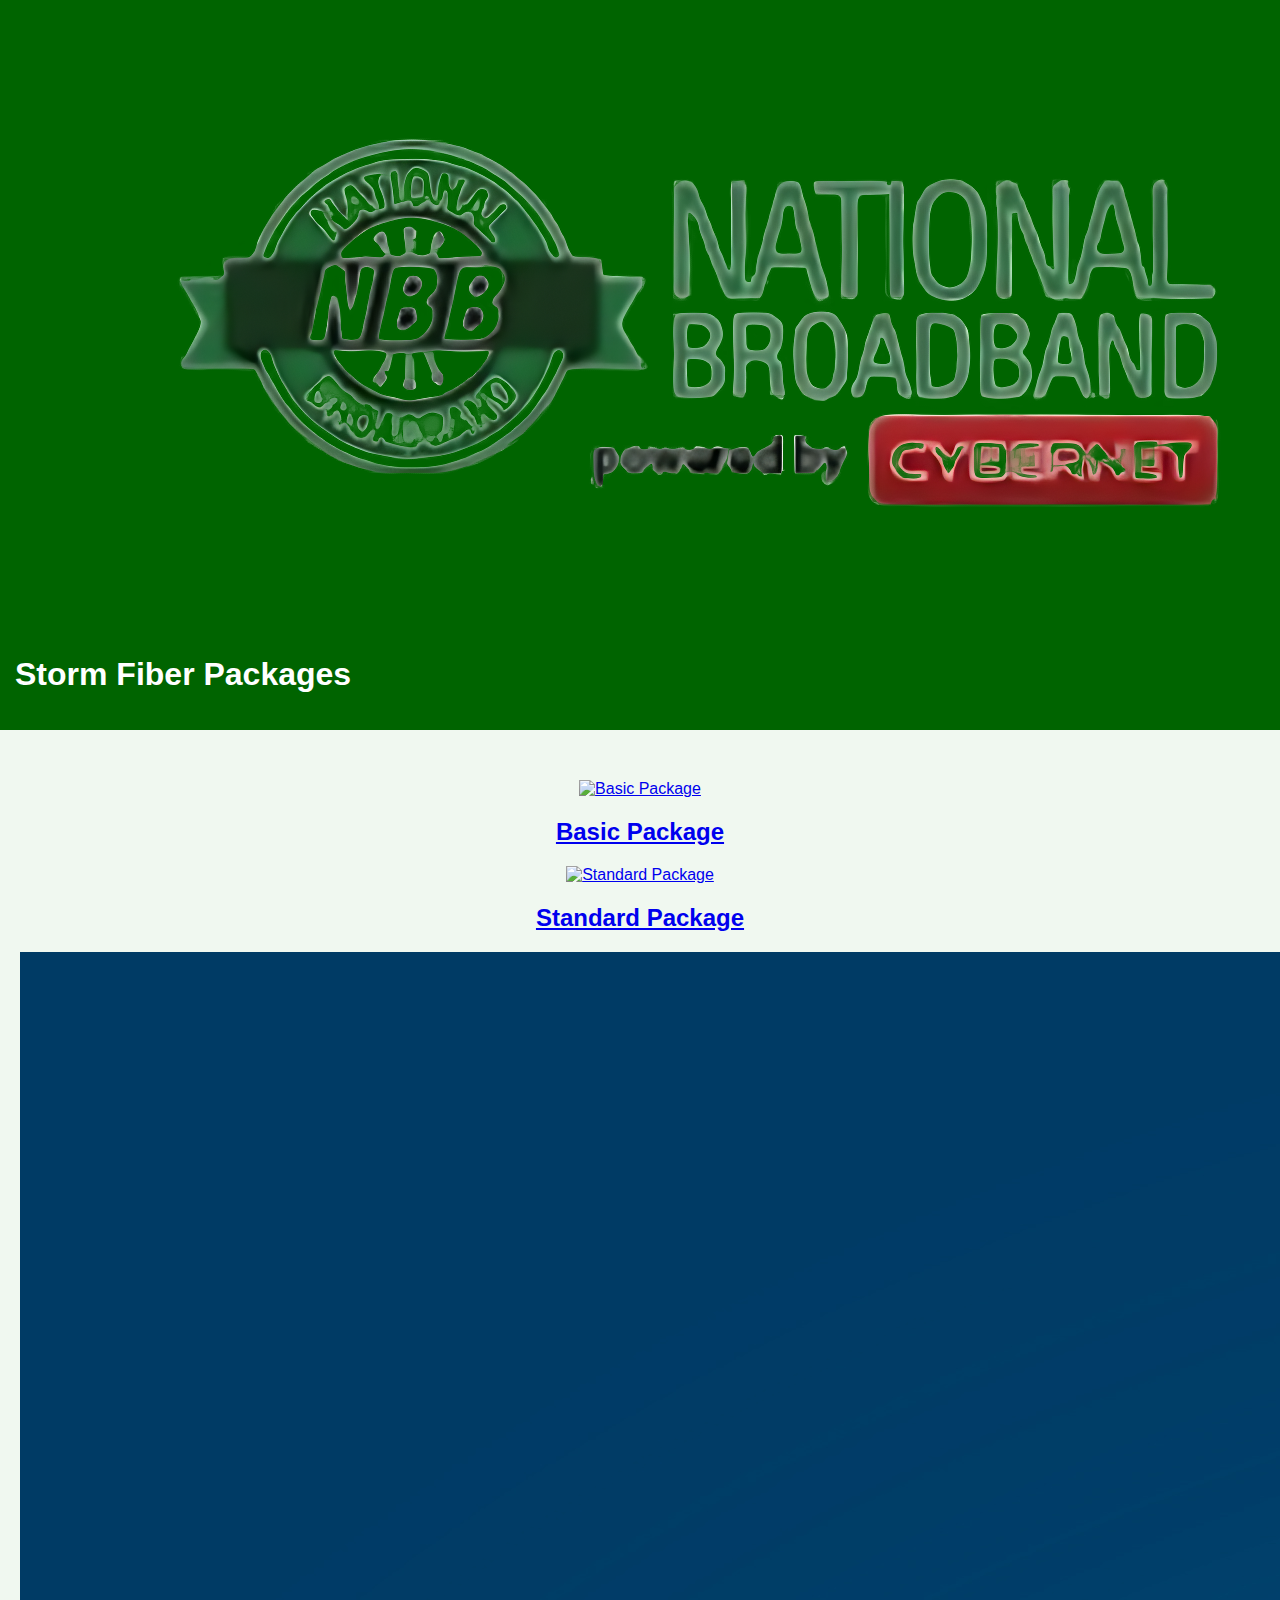
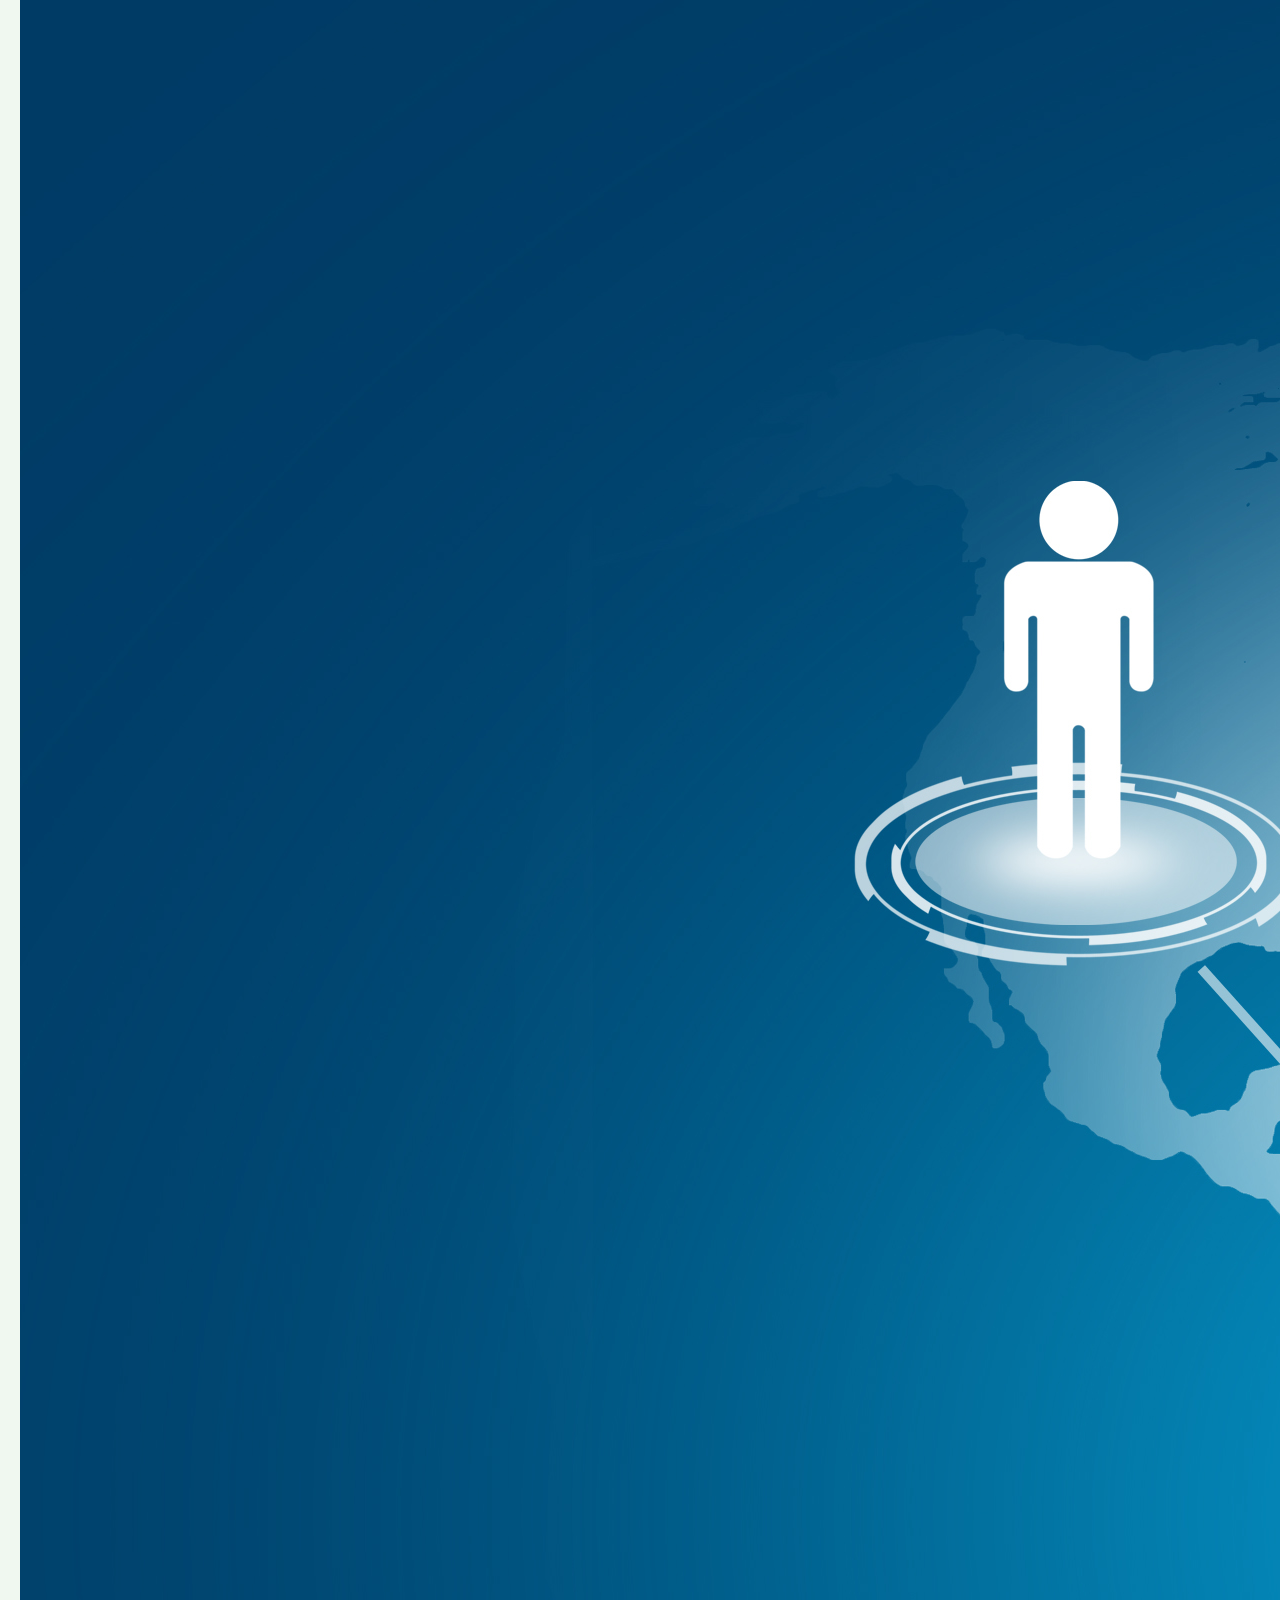
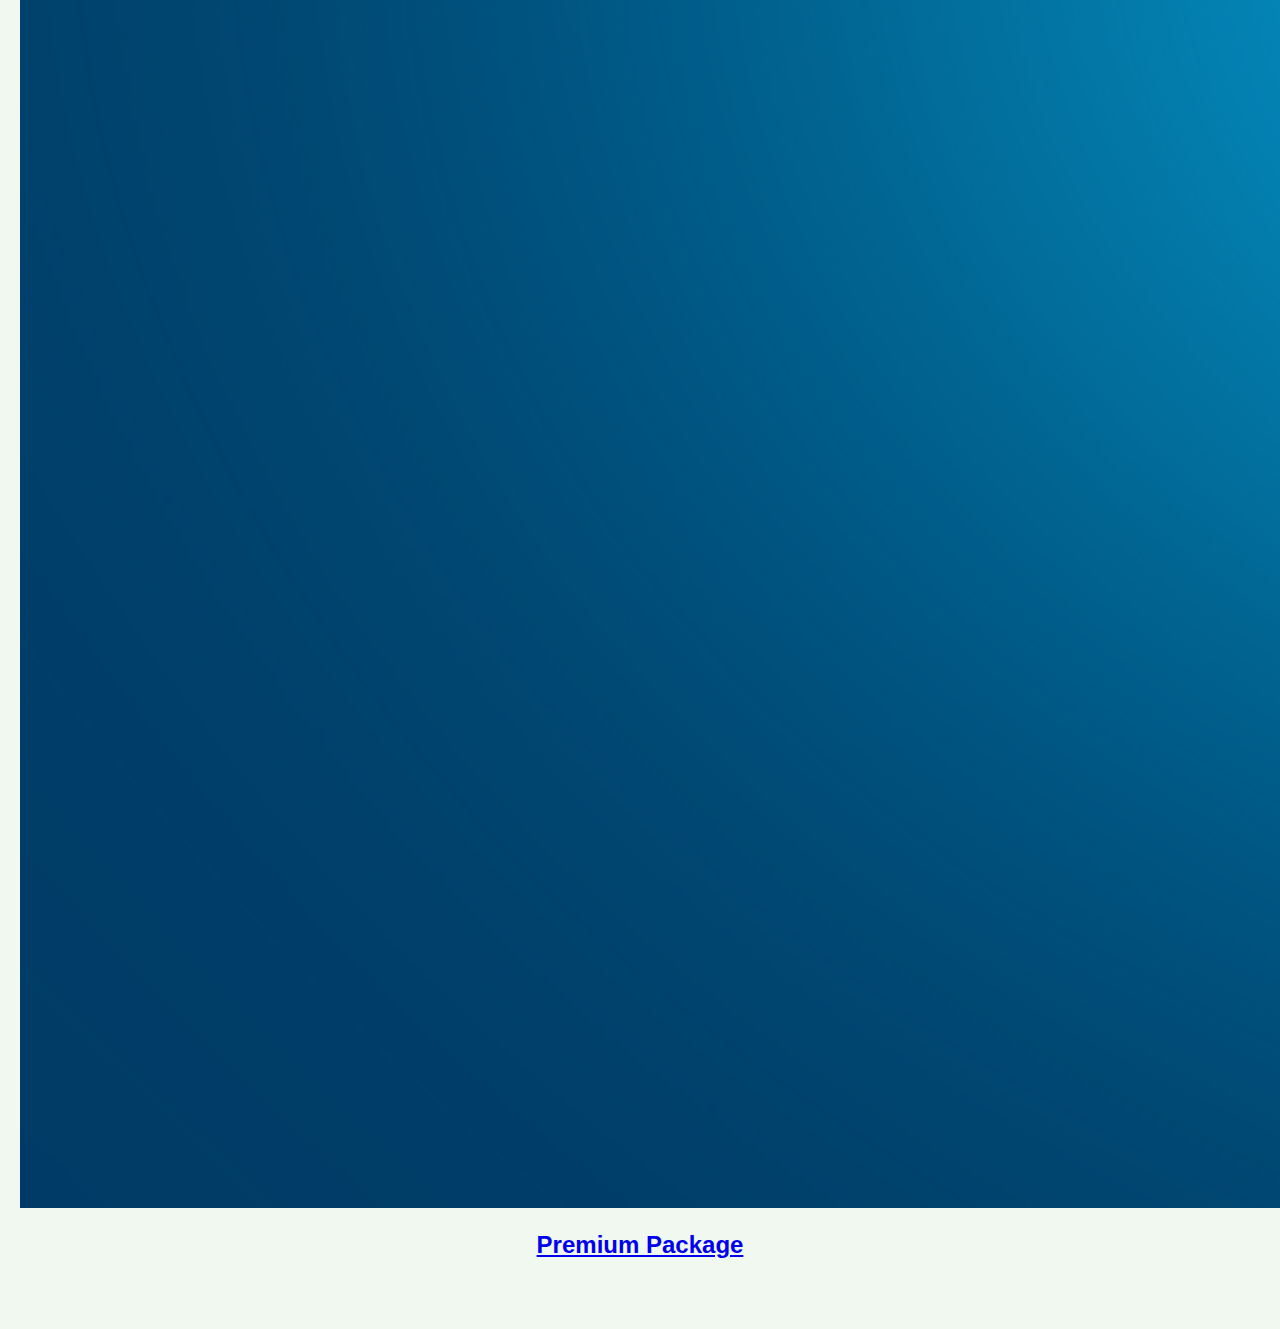
==== index.html @ 9a8aca2b "Update index.html" ====
<!DOCTYPE html>
<html lang="en">
<head>
    <meta charset="UTF-8">
    <meta name="viewport" content="width=device-width, initial-scale=1.0">
    <title>Storm Fiber Packages</title>
    <link rel="stylesheet" href="style.css">
</head>
<body>
    <header>
        <img src="nbb.png" alt="NBB Logo" class="logo">
        <h1>Storm Fiber Packages</h1>
    </header>

    <main>
        <section class="packages">
            <div class="package">
                <a href="basic.html">
                    <img src="basic-plan.jpg" alt="Basic Package">
                    <h2>Basic Package</h2>
                </a>
            </div>

            <div class="package">
                <a href="standard.html">
                    <img src="standard-plan.jpg" alt="Standard Package">
                    <h2>Standard Package</h2>
                </a>
            </div>

            <div class="package">
                <a href="premium.html">
                    <img src="premium-plan.jpg" alt="Premium Package">
                    <h2>Premium Package</h2>
                </a>
            </div>
        </section>
    </main>
</body>
</html>
---- style.css ----
body {
    font-family: Arial, sans-serif;
    margin: 0;
    padding: 0;
    background-color: #f0f8f0; /* Light greenish background */
    color: #000;
}

header {
    background-color: #006400; /* Dark green */
    color: white;
    padding: 15px;
    display: flex;
    justify-content: space-between;
    align-items: center;
    flex-wrap: wrap;
}

.logo {
    font-size: 24px;
    font-weight: bold;
}

nav ul {
    list-style: none;
    padding: 0;
    margin: 0;
    display: flex;
}

nav ul li {
    margin: 0 15px;
}

nav ul li a {
    color: white;
    text-decoration: none;
    font-size: 18px;
}

/* Responsive Navigation */
@media (max-width: 768px) {
    header {
        flex-direction: column;
        text-align: center;
    }

    nav ul {
        flex-direction: column;
        padding-top: 10px;
    }

    nav ul li {
        margin: 5px 0;
    }
}

.hero {
    text-align: center;
    padding: 80px 20px;
    background-color: #d4f7d4; /* Light green for better visibility */
}

.hero h1 {
    font-size: 36px;
    font-weight: bold;
    color: #004d00; /* Dark green for contrast */
}

.hero p {
    font-size: 18px;
    color: #006400; /* Slightly darker green */
}

.cta-button {
    display: inline-block;
    padding: 10px 20px;
    background-color: #00c853; /* Bright green */
    color: white;
    text-decoration: none;
    font-size: 18px;
    border-radius: 5px;
    margin-top: 20px;
}

.cta-button:hover {
    background-color: #009624;
}

/* Packages Section */
.packages {
    text-align: center;
    padding: 50px 20px;
}

.package-box {
    display: inline-block;
    width: 30%;
    padding: 20px;
    background-color: white;
    border-radius: 10px;
    box-shadow: 0 4px 8px rgba(0, 0, 0, 0.1);
    margin: 10px;
}

/* Mobile Responsive */
@media (max-width: 768px) {
    .package-box {
        width: 90%; /* Full width on smaller screens */
    }
}

/* Footer */
footer {
    background-color: #006400;
    color: white;
    text-align: center;
    padding: 15px;
    margin-top: 20px;
}
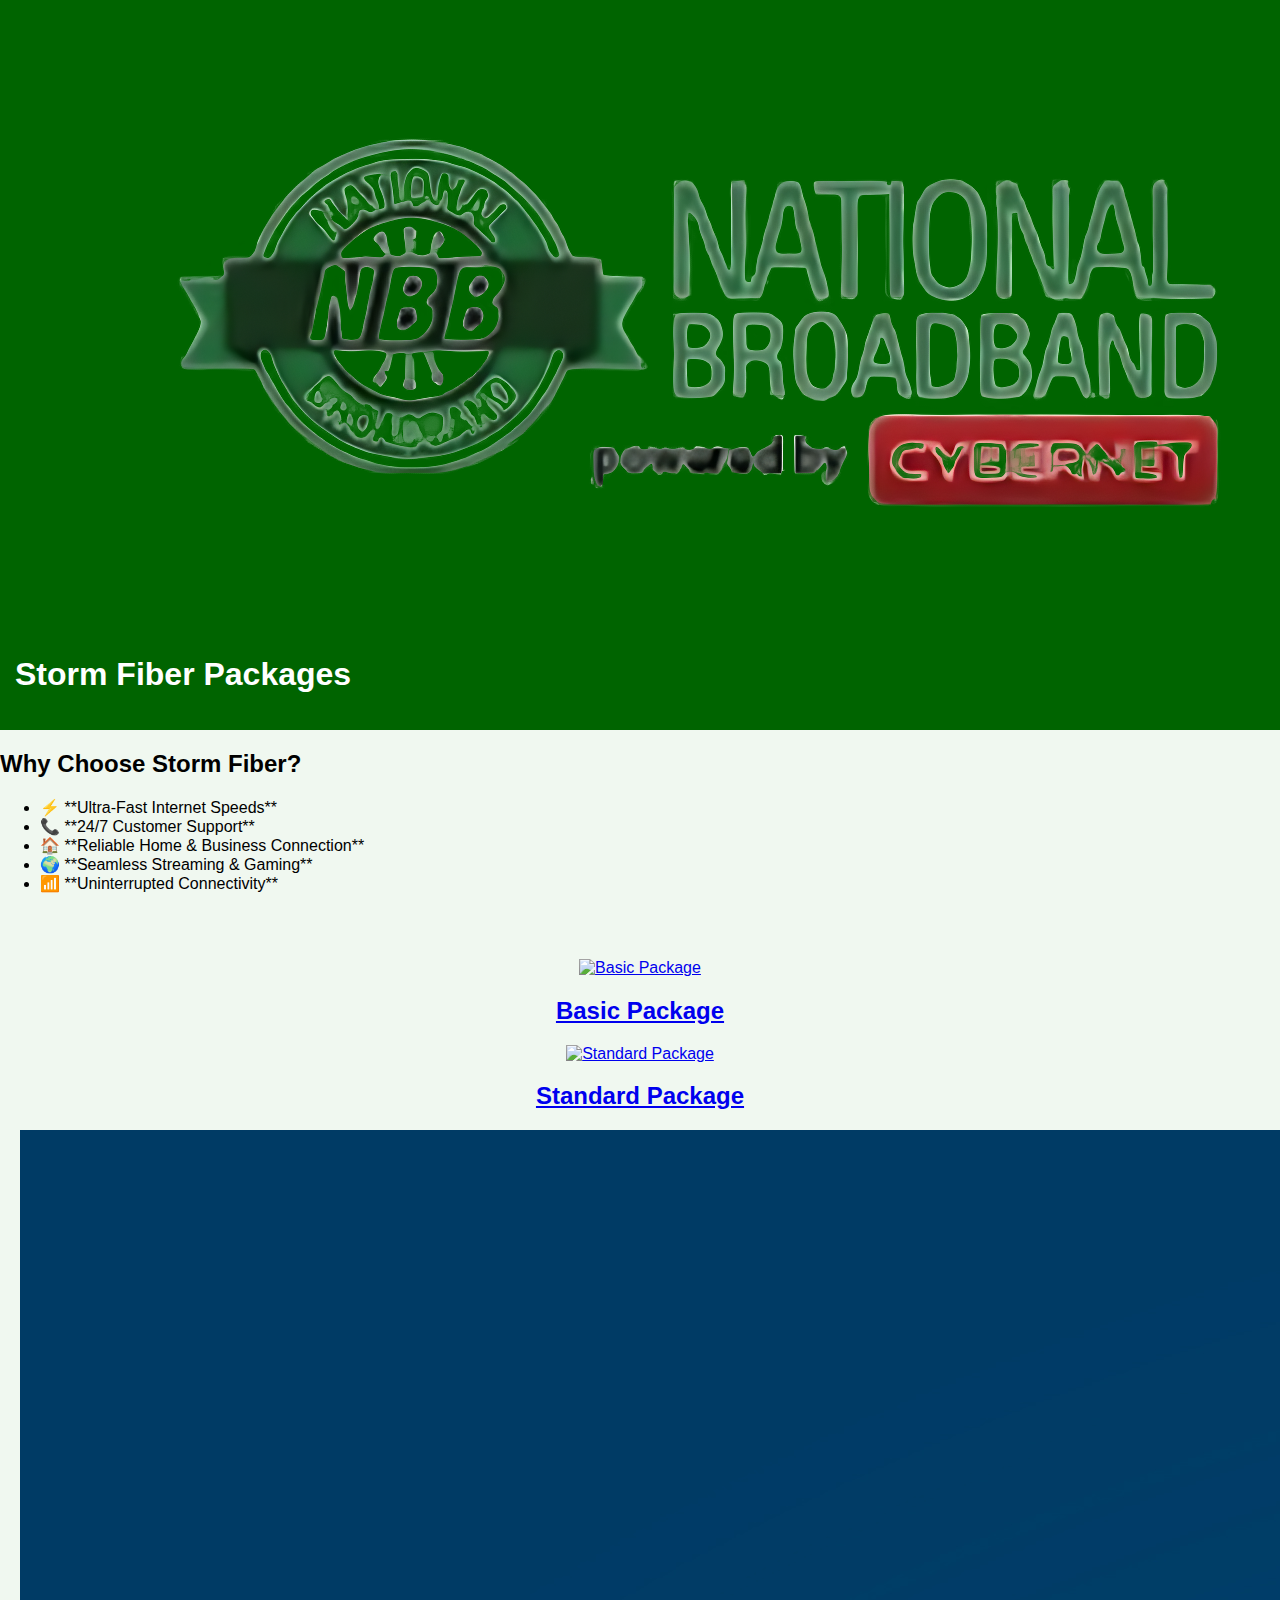
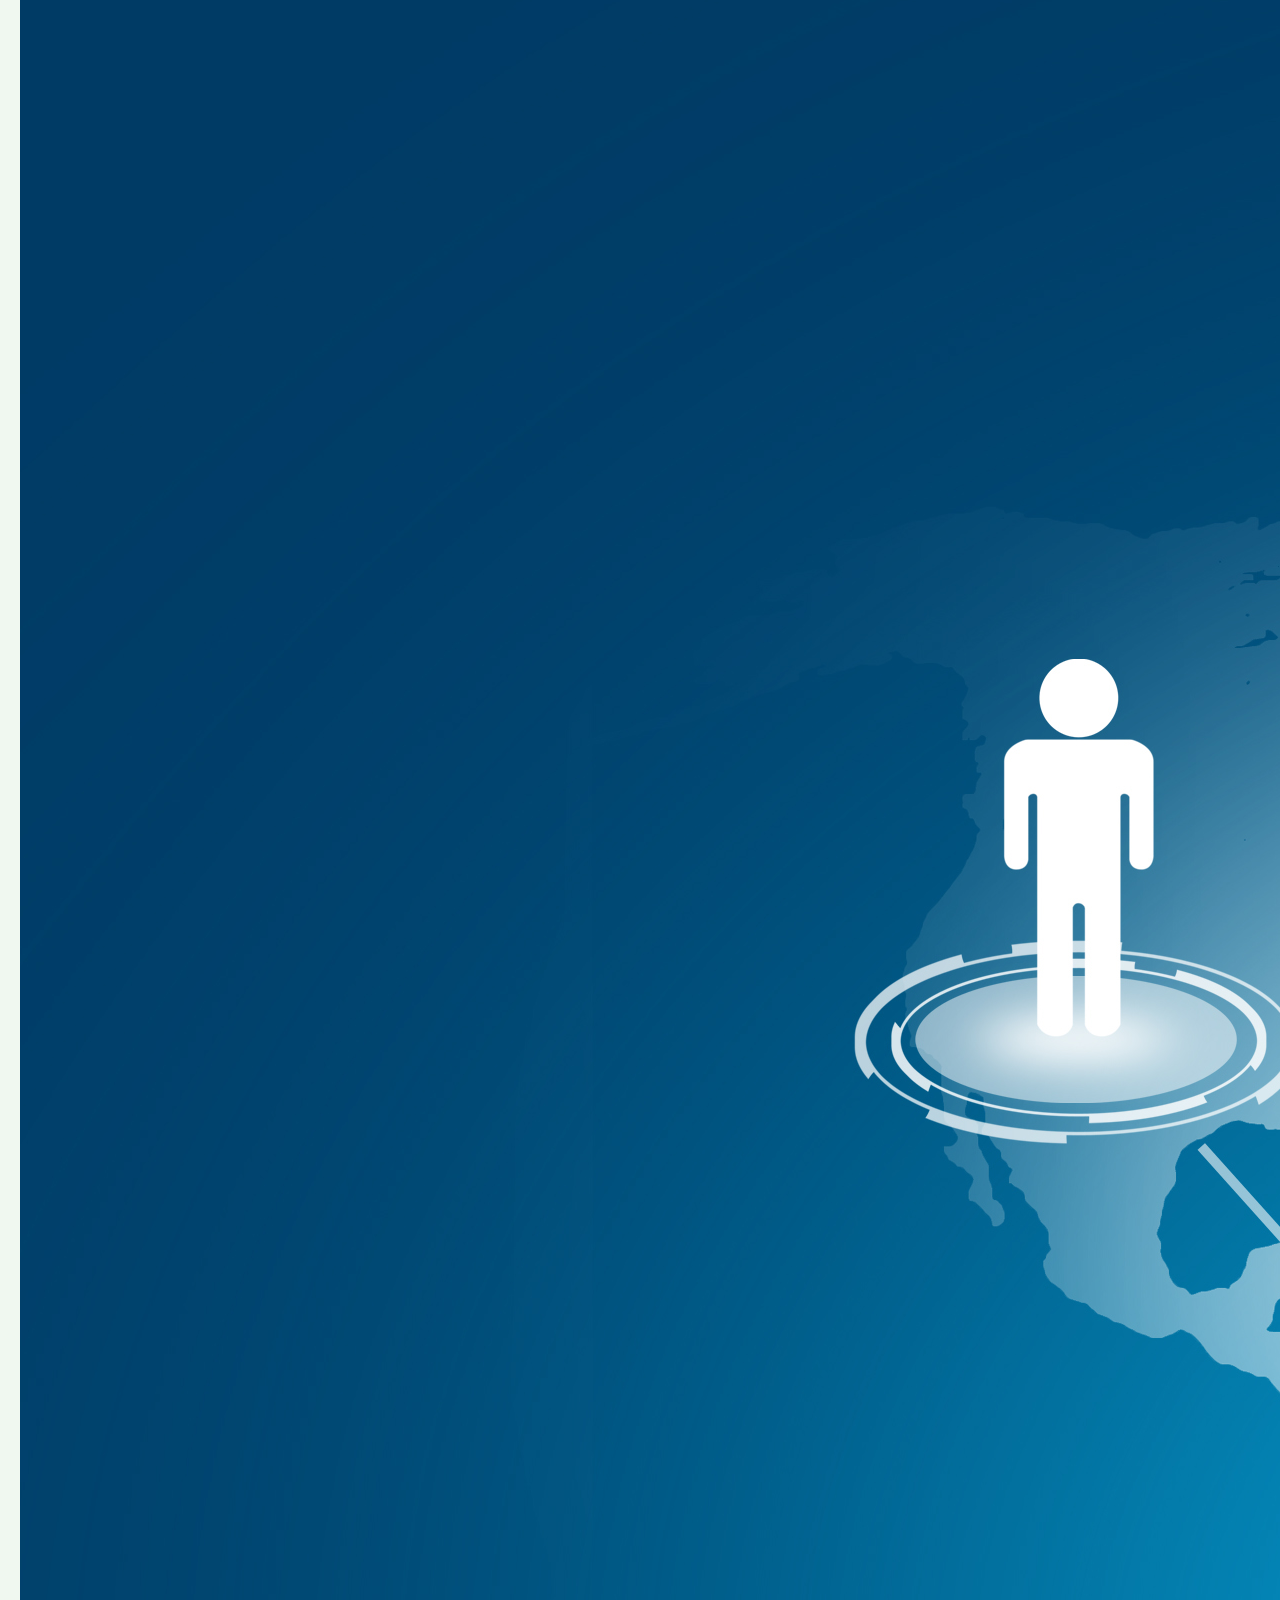
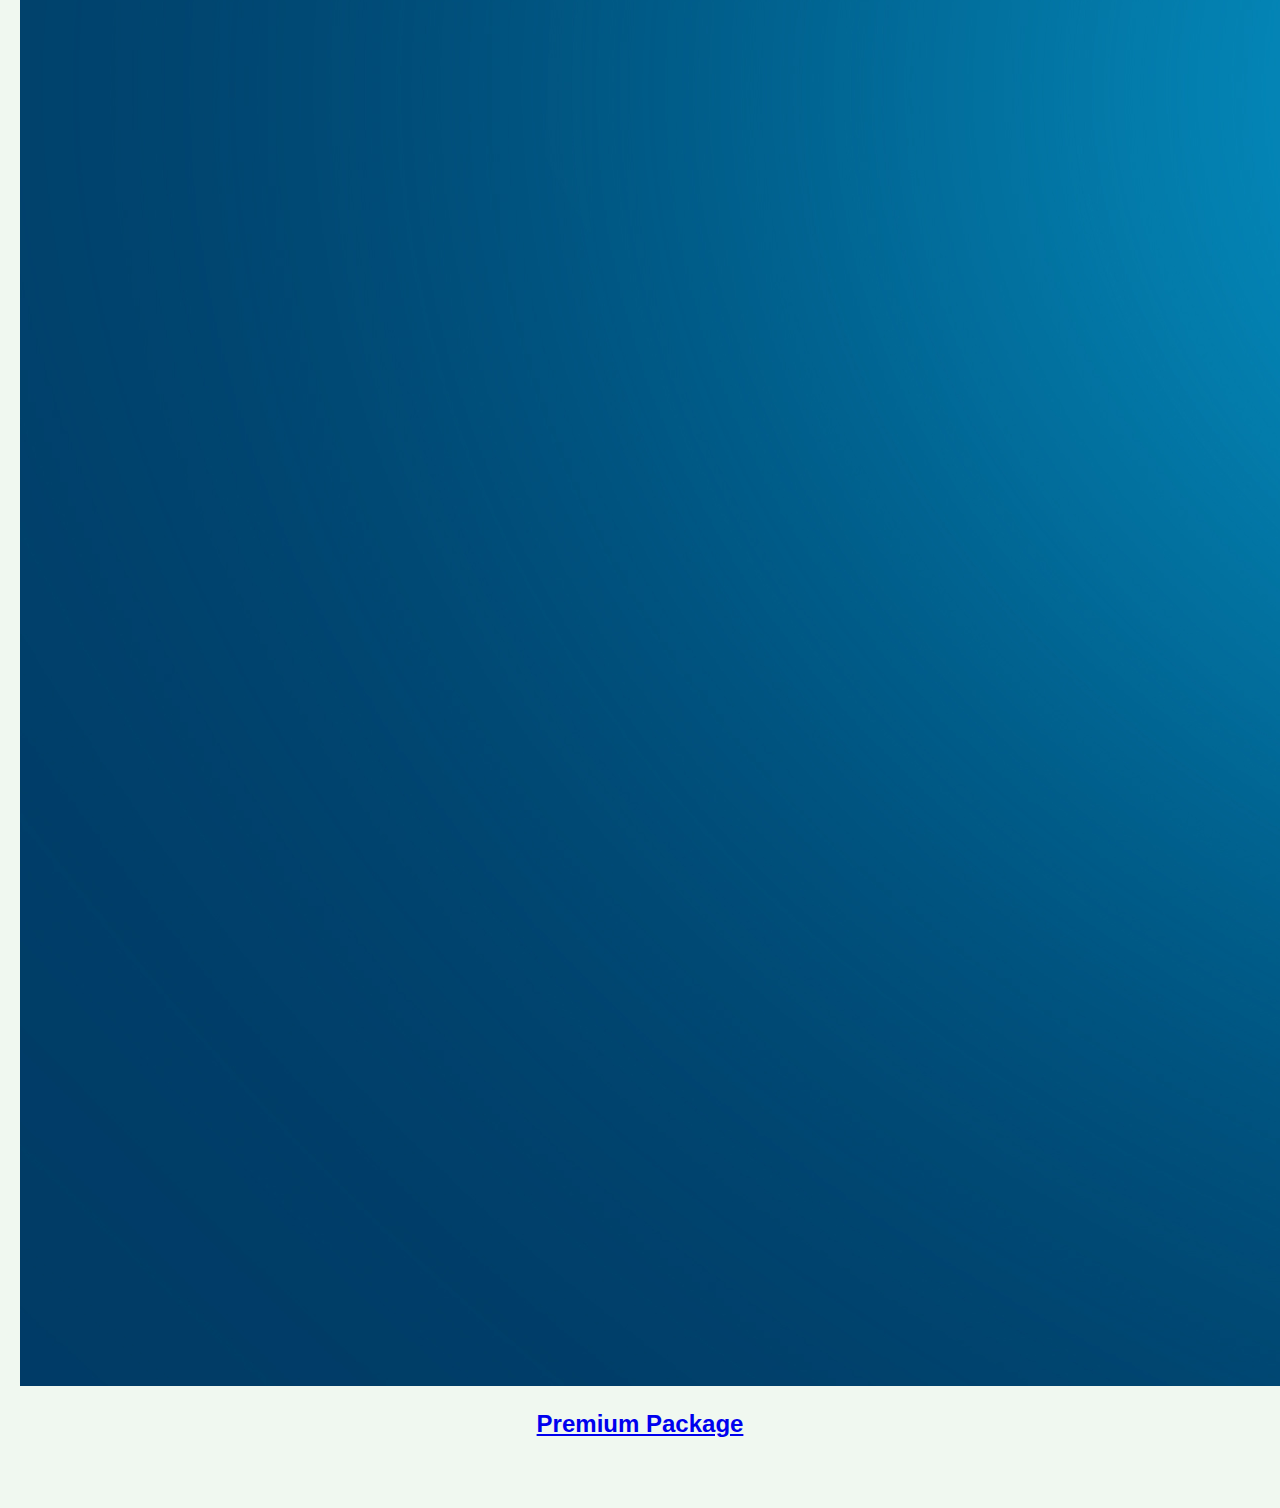
==== commit f7aca539: "Update index.html" ====
--- a/index.html
+++ b/index.html
@@ -11,6 +11,17 @@
         <img src="nbb.png" alt="NBB Logo" class="logo">
         <h1>Storm Fiber Packages</h1>
     </header>
+
+    <section class="selling-points">
+        <h2>Why Choose Storm Fiber?</h2>
+        <ul>
+            <li>⚡ **Ultra-Fast Internet Speeds**</li>
+            <li>📞 **24/7 Customer Support**</li>
+            <li>🏠 **Reliable Home & Business Connection**</li>
+            <li>🌍 **Seamless Streaming & Gaming**</li>
+            <li>📶 **Uninterrupted Connectivity**</li>
+        </ul>
+    </section>
 
     <main>
         <section class="packages">
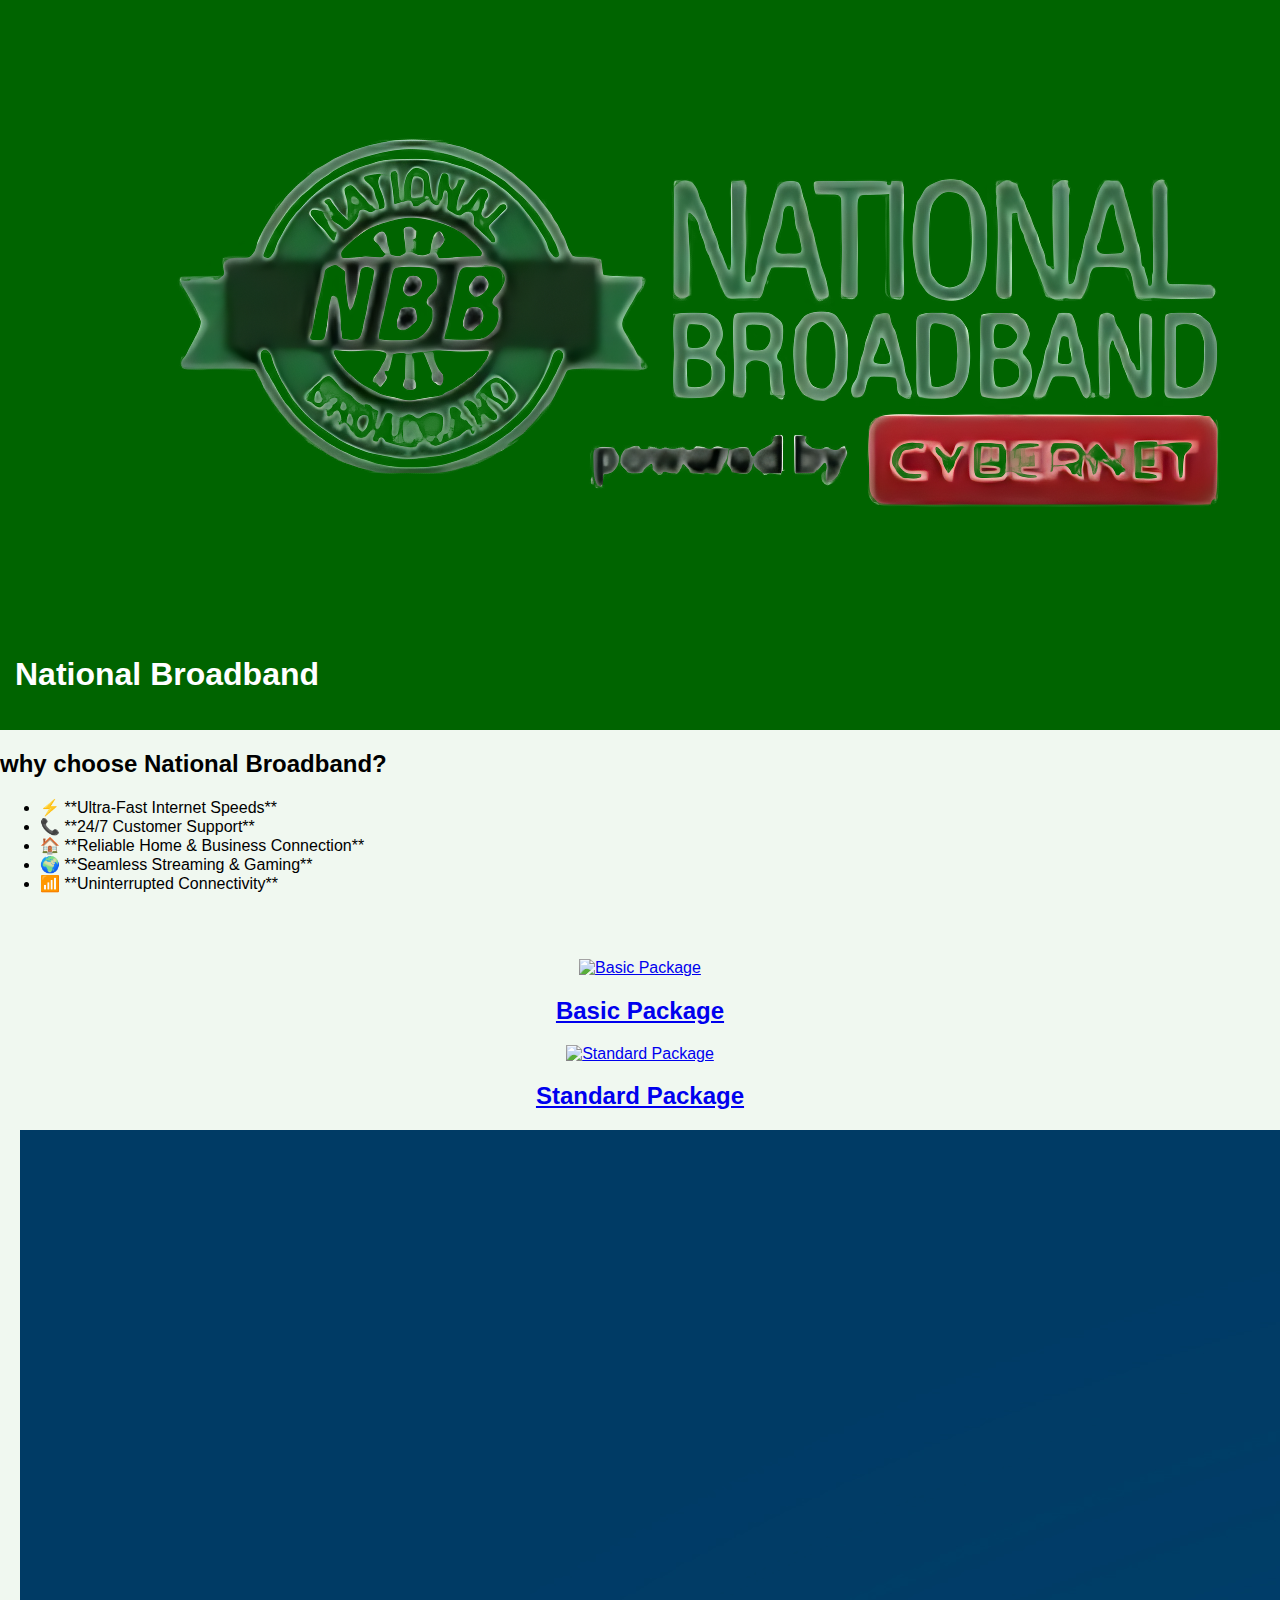
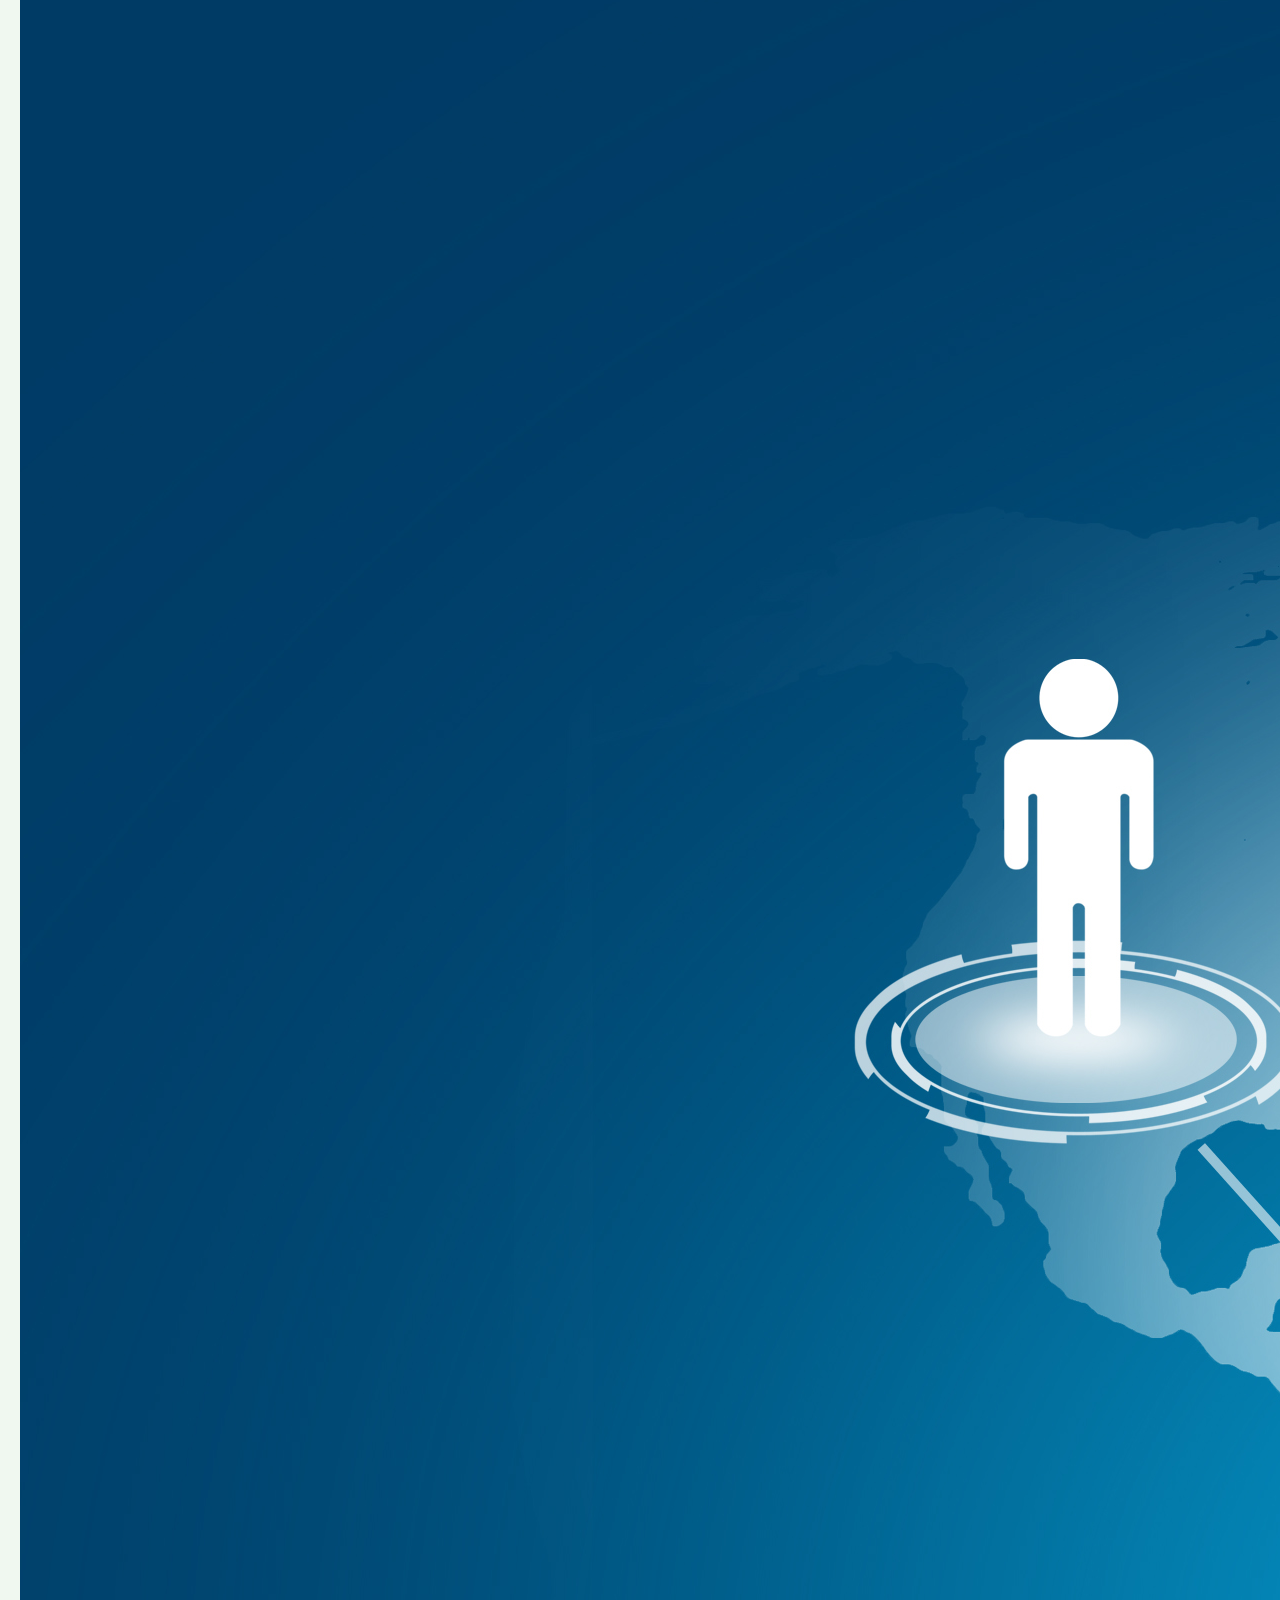
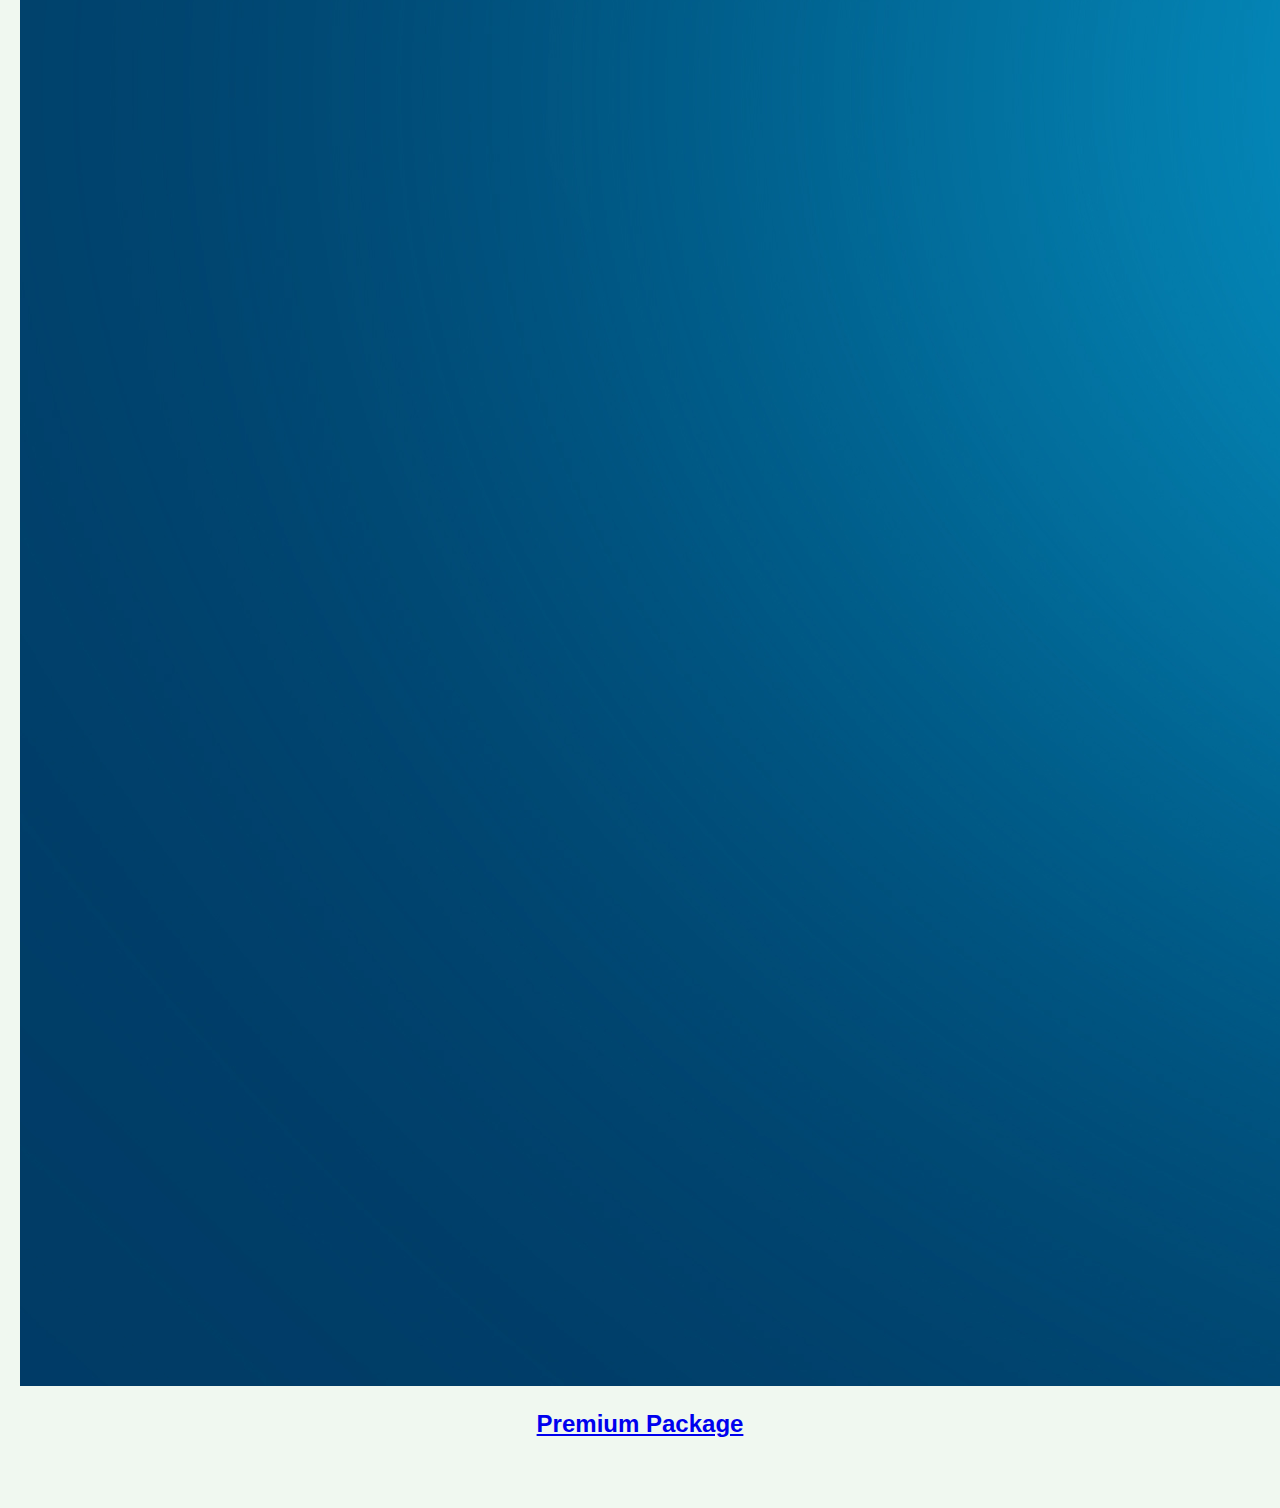
==== commit 7d9e6d2d: "Update index.html" ====
--- a/index.html
+++ b/index.html
@@ -3,17 +3,17 @@
 <head>
     <meta charset="UTF-8">
     <meta name="viewport" content="width=device-width, initial-scale=1.0">
-    <title>Storm Fiber Packages</title>
+    <title>National Broadband</title>
     <link rel="stylesheet" href="style.css">
 </head>
 <body>
     <header>
         <img src="nbb.png" alt="NBB Logo" class="logo">
-        <h1>Storm Fiber Packages</h1>
+        <h1>National Broadband</h1>
     </header>
 
     <section class="selling-points">
-        <h2>Why Choose Storm Fiber?</h2>
+        <h2>why choose National Broadband?</h2>
         <ul>
             <li>⚡ **Ultra-Fast Internet Speeds**</li>
             <li>📞 **24/7 Customer Support**</li>
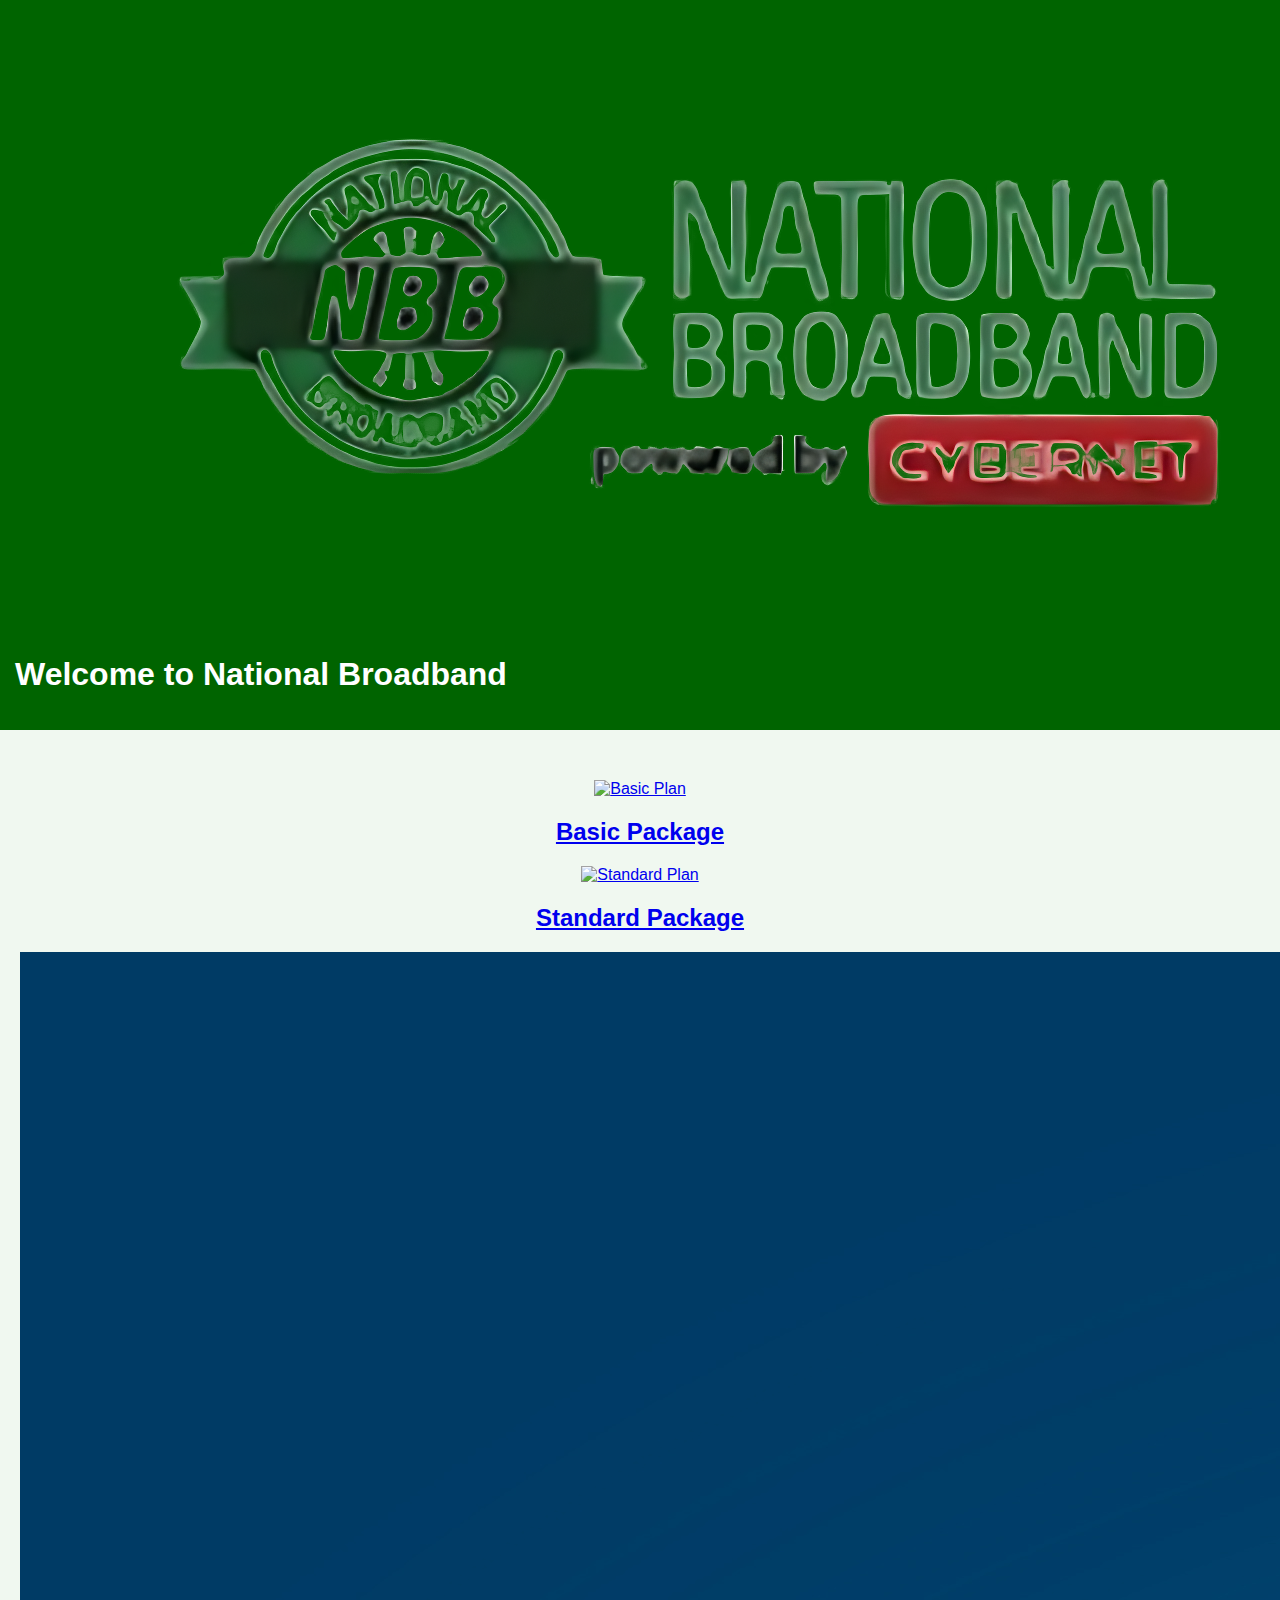
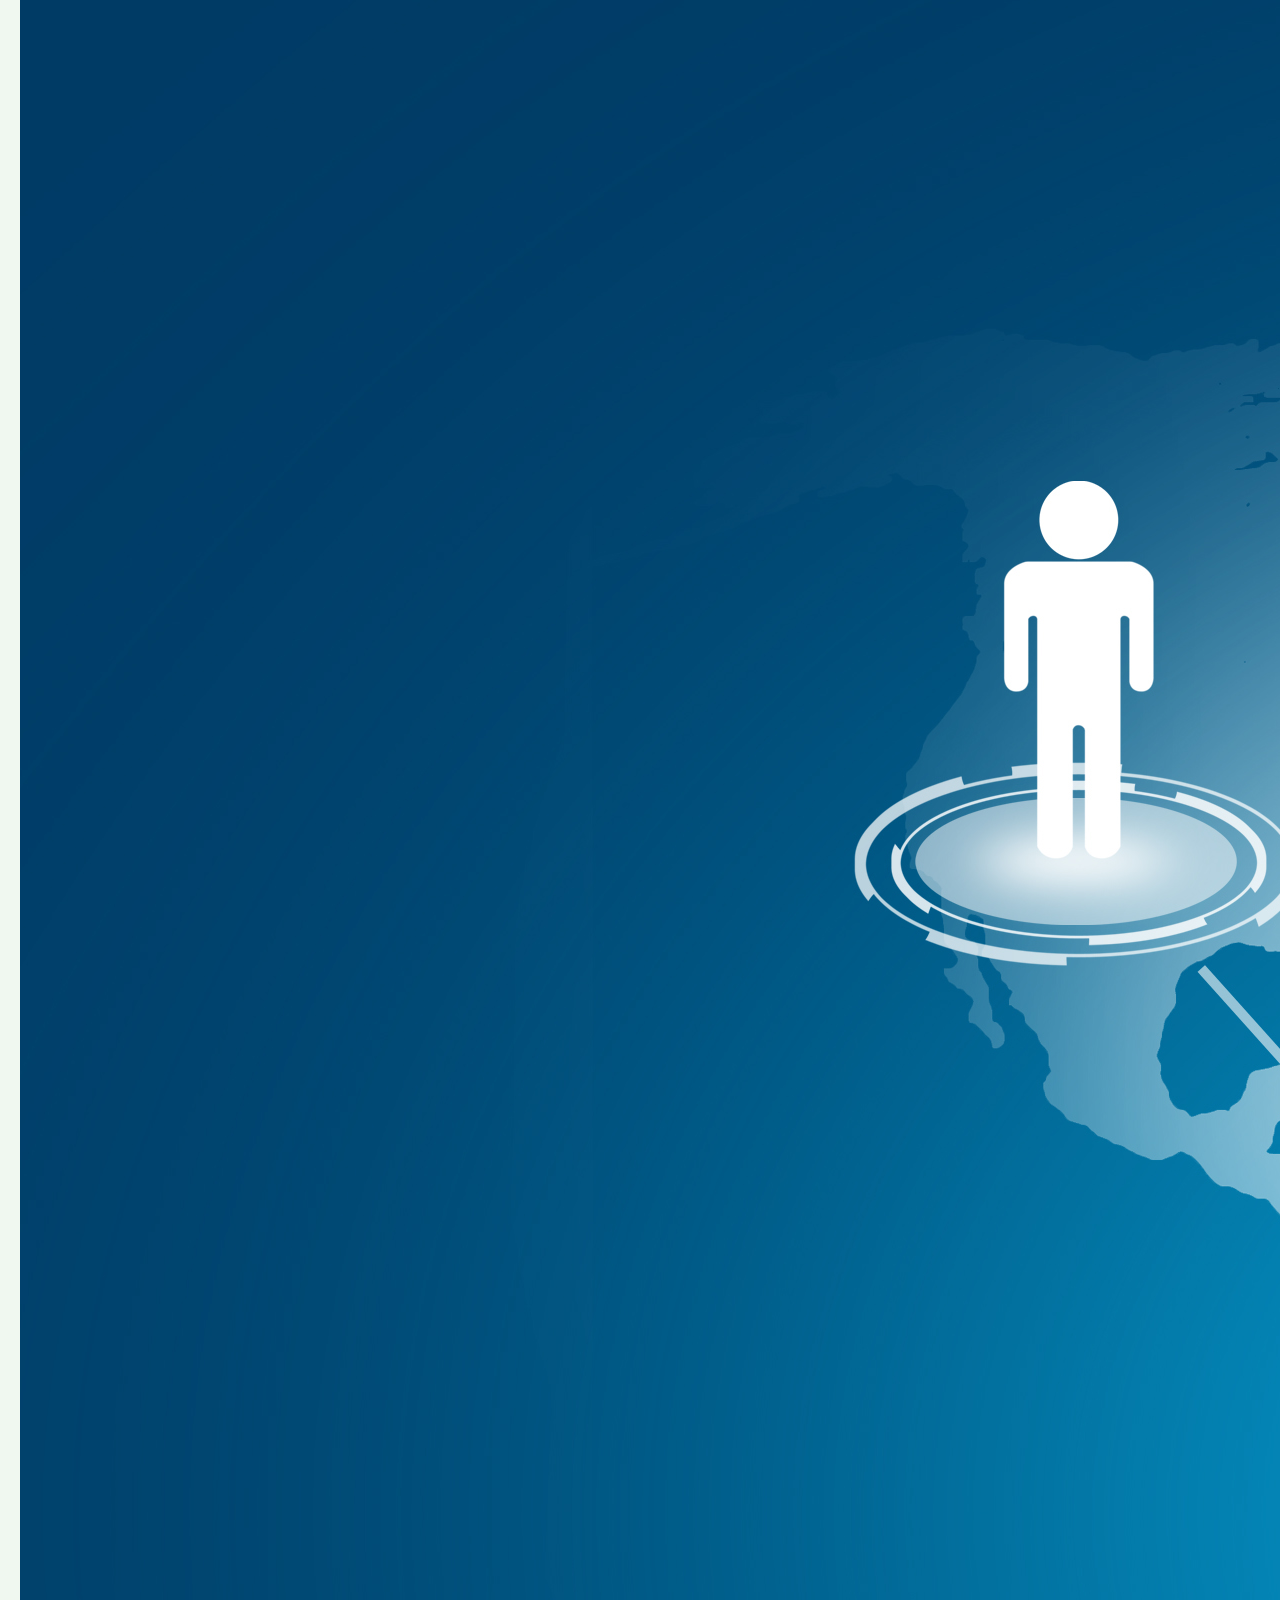
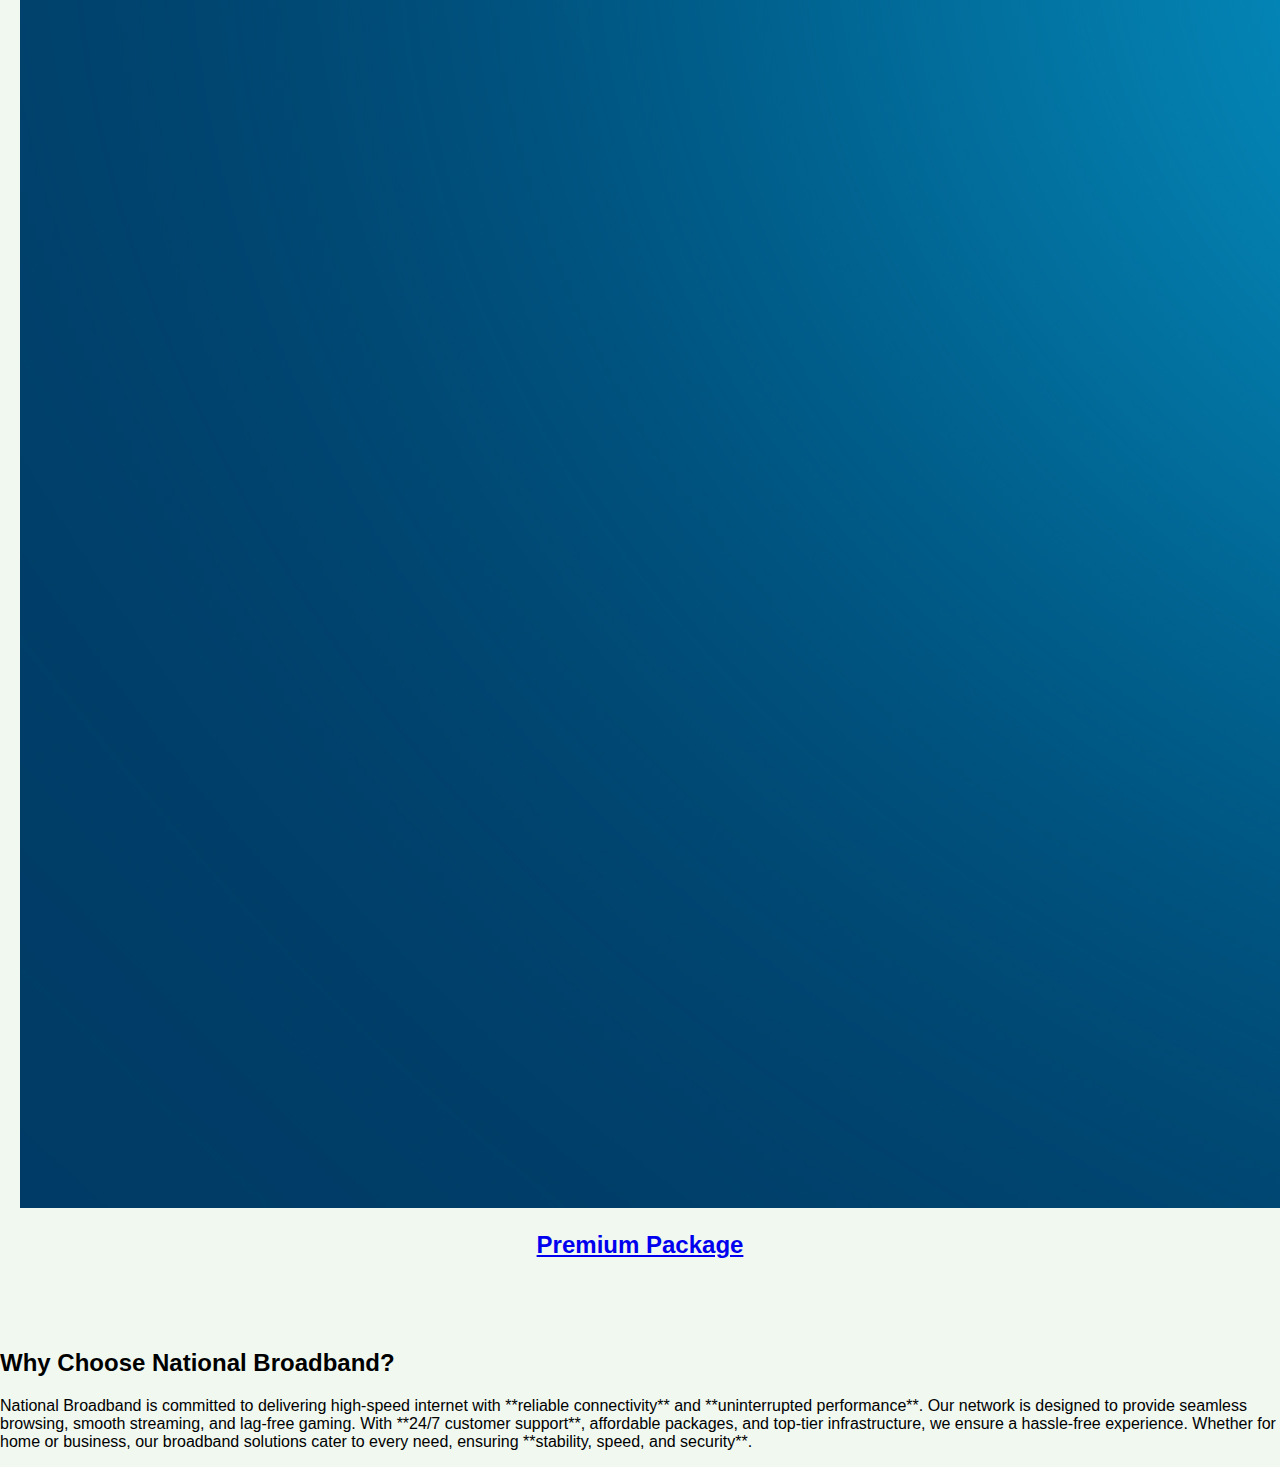
==== commit 6750198c: "Update index.html" ====
--- a/index.html
+++ b/index.html
@@ -7,45 +7,41 @@
     <link rel="stylesheet" href="style.css">
 </head>
 <body>
+
+    <!-- Header Section -->
     <header>
-        <img src="nbb.png" alt="NBB Logo" class="logo">
-        <h1>National Broadband</h1>
+        <img src="nbb.png" alt="National Broadband Logo" class="logo">
+        <h1>Welcome to National Broadband</h1>
     </header>
 
-    <section class="selling-points">
-        <h2>why choose National Broadband?</h2>
-        <ul>
-            <li>⚡ **Ultra-Fast Internet Speeds**</li>
-            <li>📞 **24/7 Customer Support**</li>
-            <li>🏠 **Reliable Home & Business Connection**</li>
-            <li>🌍 **Seamless Streaming & Gaming**</li>
-            <li>📶 **Uninterrupted Connectivity**</li>
-        </ul>
+    <!-- Package Sections -->
+    <section class="packages">
+        <a href="basic.html" class="package">
+            <img src="basic-plan.jpg" alt="Basic Plan">
+            <h2>Basic Package</h2>
+        </a>
+        
+        <a href="standard.html" class="package">
+            <img src="standard-plan.jpg" alt="Standard Plan">
+            <h2>Standard Package</h2>
+        </a>
+        
+        <a href="premium.html" class="package">
+            <img src="premium-plan.jpg" alt="Premium Plan">
+            <h2>Premium Package</h2>
+        </a>
     </section>
 
-    <main>
-        <section class="packages">
-            <div class="package">
-                <a href="basic.html">
-                    <img src="basic-plan.jpg" alt="Basic Package">
-                    <h2>Basic Package</h2>
-                </a>
-            </div>
+    <!-- About National Broadband -->
+    <section class="about">
+        <h2>Why Choose National Broadband?</h2>
+        <p>
+            National Broadband is committed to delivering high-speed internet with **reliable connectivity** and **uninterrupted performance**. 
+            Our network is designed to provide seamless browsing, smooth streaming, and lag-free gaming. 
+            With **24/7 customer support**, affordable packages, and top-tier infrastructure, we ensure a hassle-free experience. 
+            Whether for home or business, our broadband solutions cater to every need, ensuring **stability, speed, and security**.
+        </p>
+    </section>
 
-            <div class="package">
-                <a href="standard.html">
-                    <img src="standard-plan.jpg" alt="Standard Package">
-                    <h2>Standard Package</h2>
-                </a>
-            </div>
-
-            <div class="package">
-                <a href="premium.html">
-                    <img src="premium-plan.jpg" alt="Premium Package">
-                    <h2>Premium Package</h2>
-                </a>
-            </div>
-        </section>
-    </main>
 </body>
 </html>
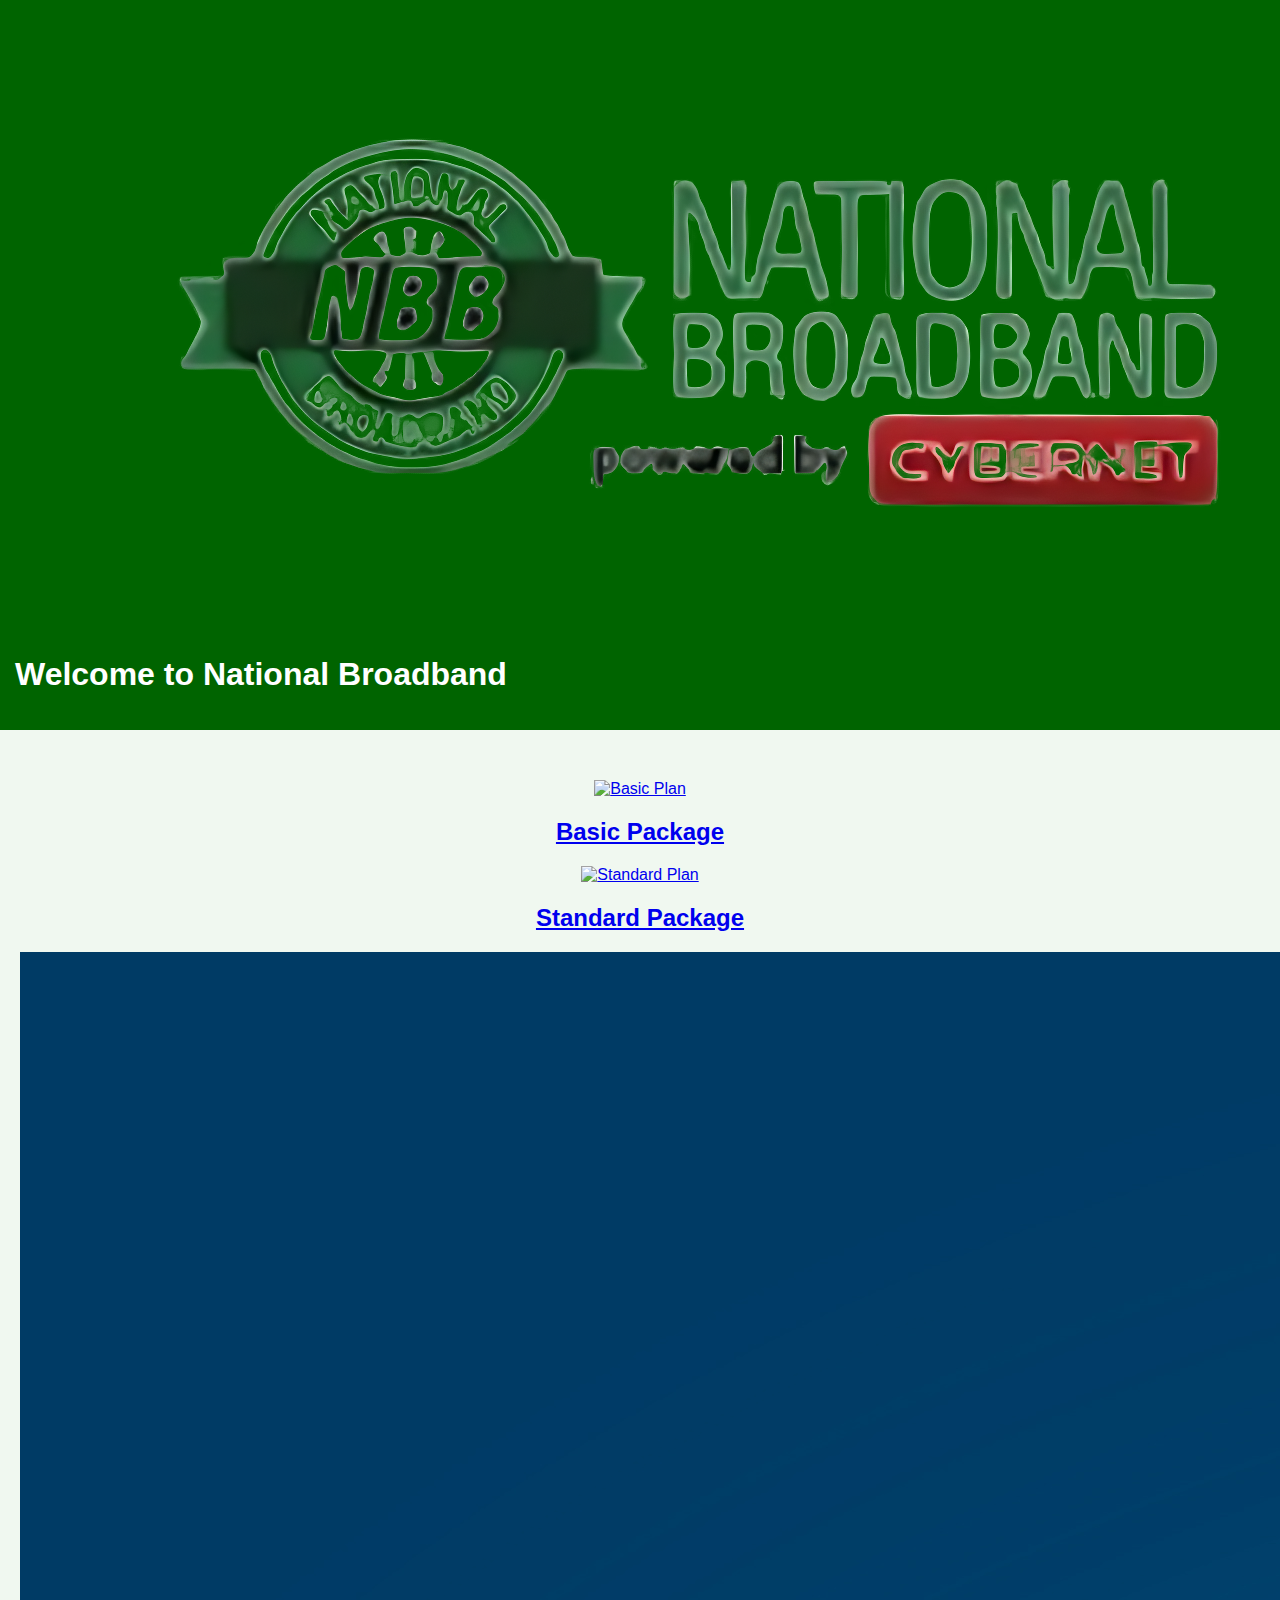
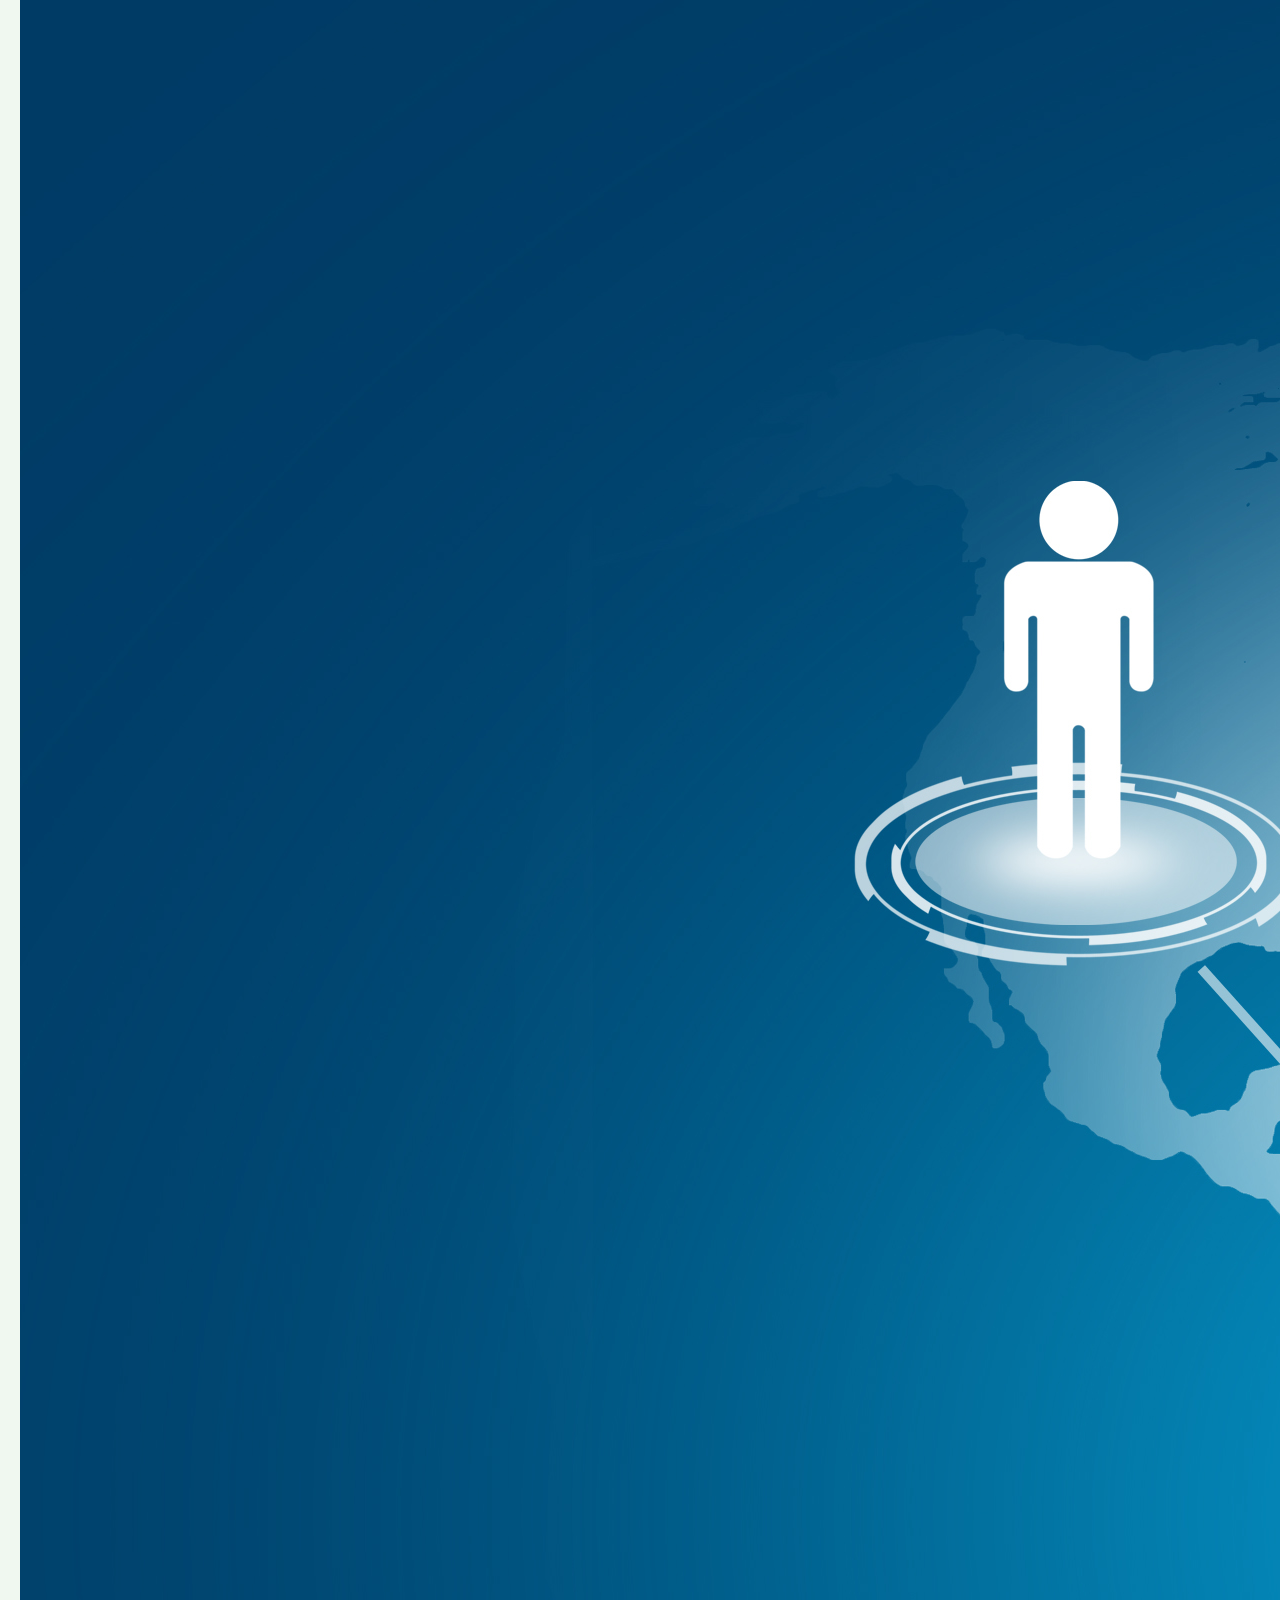
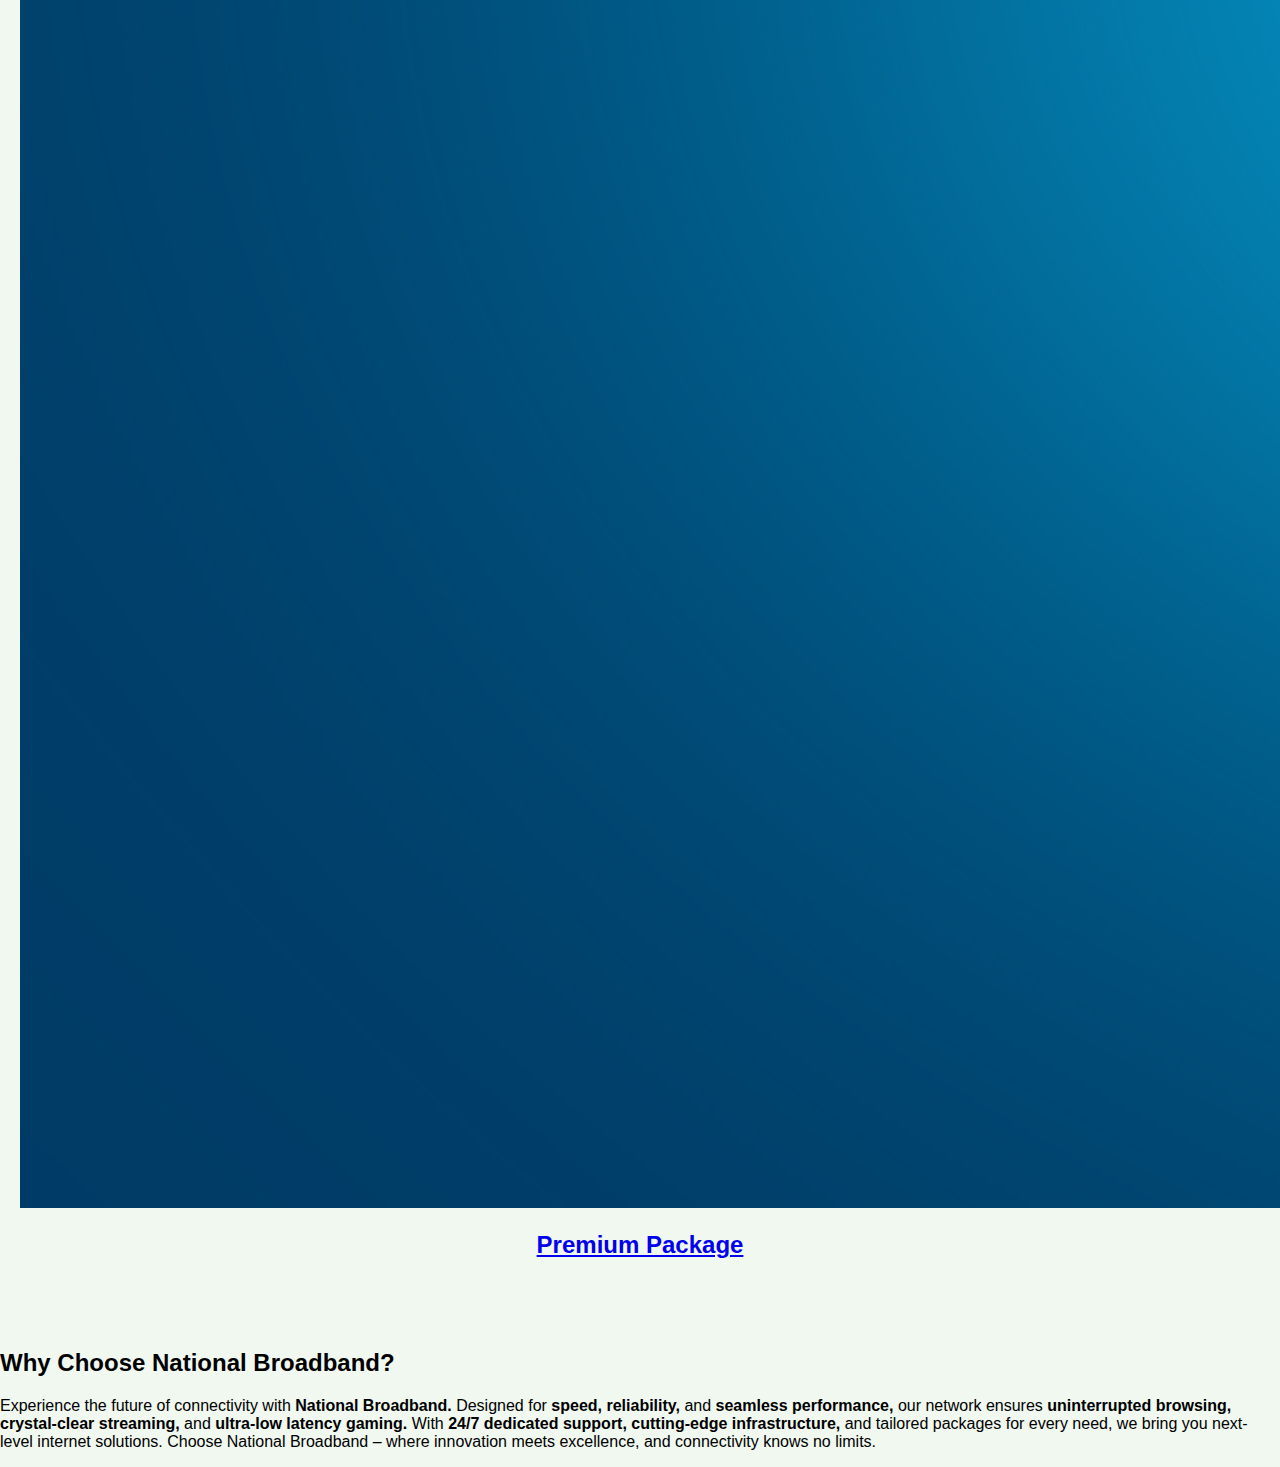
==== commit ef93a534: "Update index.html" ====
--- a/index.html
+++ b/index.html
@@ -33,15 +33,14 @@
     </section>
 
     <!-- About National Broadband -->
-    <section class="about">
-        <h2>Why Choose National Broadband?</h2>
-        <p>
-            National Broadband is committed to delivering high-speed internet with **reliable connectivity** and **uninterrupted performance**. 
-            Our network is designed to provide seamless browsing, smooth streaming, and lag-free gaming. 
-            With **24/7 customer support**, affordable packages, and top-tier infrastructure, we ensure a hassle-free experience. 
-            Whether for home or business, our broadband solutions cater to every need, ensuring **stability, speed, and security**.
-        </p>
-    </section>
+ <section class="about">
+    <h2>Why Choose National Broadband?</h2>
+    <p class="about-text">
+        Experience the future of connectivity with <strong>National Broadband.</strong> Designed for <strong>speed, reliability,</strong> and <strong>seamless performance,</strong> our network ensures <strong>uninterrupted browsing, crystal-clear streaming,</strong> and <strong>ultra-low latency gaming.</strong>  
+        With <strong>24/7 dedicated support, cutting-edge infrastructure,</strong> and tailored packages for every need, we bring you next-level internet solutions.  
+        <span class="highlight">Choose National Broadband – where innovation meets excellence, and connectivity knows no limits.</span>
+    </p>
+</section>
 
 </body>
 </html>
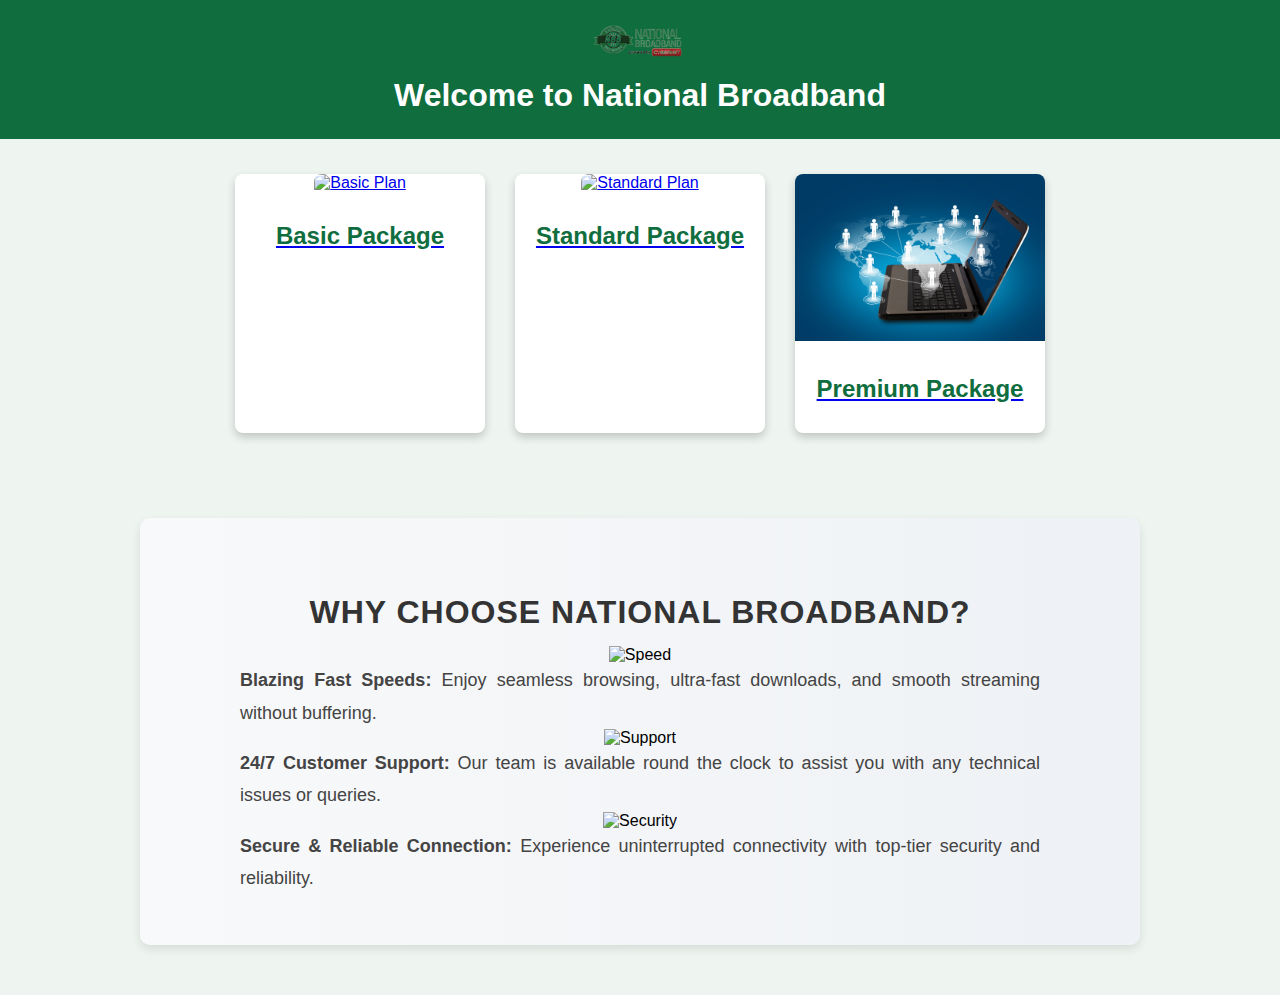
==== commit 27ae164b: "Update index.html" ====
--- a/index.html
+++ b/index.html
@@ -32,15 +32,21 @@
         </a>
     </section>
 
-    <!-- About National Broadband -->
- <section class="about">
+  <section class="about">
     <h2>Why Choose National Broadband?</h2>
-    <p class="about-text">
-        Experience the future of connectivity with <strong>National Broadband.</strong> Designed for <strong>speed, reliability,</strong> and <strong>seamless performance,</strong> our network ensures <strong>uninterrupted browsing, crystal-clear streaming,</strong> and <strong>ultra-low latency gaming.</strong>  
-        With <strong>24/7 dedicated support, cutting-edge infrastructure,</strong> and tailored packages for every need, we bring you next-level internet solutions.  
-        <span class="highlight">Choose National Broadband – where innovation meets excellence, and connectivity knows no limits.</span>
-    </p>
+    
+    <div class="about-section">
+        <img src="speed-icon.png" alt="Speed">
+        <p class="about-text"><strong>Blazing Fast Speeds:</strong> Enjoy seamless browsing, ultra-fast downloads, and smooth streaming without buffering.</p>
+    </div>
+
+    <div class="about-section">
+        <img src="support-icon.png" alt="Support">
+        <p class="about-text"><strong>24/7 Customer Support:</strong> Our team is available round the clock to assist you with any technical issues or queries.</p>
+    </div>
+
+    <div class="about-section">
+        <img src="security-icon.png" alt="Security">
+        <p class="about-text"><strong>Secure & Reliable Connection:</strong> Experience uninterrupted connectivity with top-tier security and reliability.</p>
+    </div>
 </section>
-
-</body>
-</html>
--- a/style.css
+++ b/style.css
@@ -1,120 +1,110 @@
 body {
     font-family: Arial, sans-serif;
+    background-color: #eef5f0;
+    text-align: center;
     margin: 0;
     padding: 0;
-    background-color: #f0f8f0; /* Light greenish background */
-    color: #000;
 }
 
 header {
-    background-color: #006400; /* Dark green */
+    background-color: #0f6d3e;
     color: white;
-    padding: 15px;
-    display: flex;
-    justify-content: space-between;
-    align-items: center;
-    flex-wrap: wrap;
+    padding: 15px 0;
+    text-align: center;
 }
 
 .logo {
-    font-size: 24px;
-    font-weight: bold;
+    width: 120px;
+    display: block;
+    margin: 0 auto;
 }
 
-nav ul {
-    list-style: none;
-    padding: 0;
-    margin: 0;
-    display: flex;
+h1 {
+    margin: 10px 0;
 }
 
-nav ul li {
-    margin: 0 15px;
+.packages {
+    display: flex;
+    justify-content: center;
+    flex-wrap: wrap;
+    padding: 20px;
 }
 
-nav ul li a {
-    color: white;
-    text-decoration: none;
-    font-size: 18px;
+.package {
+    width: 250px;
+    margin: 15px;
+    background: white;
+    border-radius: 8px;
+    box-shadow: 0 4px 8px rgba(0, 0, 0, 0.2);
+    transition: transform 0.2s;
 }
 
-/* Responsive Navigation */
-@media (max-width: 768px) {
-    header {
-        flex-direction: column;
-        text-align: center;
-    }
-
-    nav ul {
-        flex-direction: column;
-        padding-top: 10px;
-    }
-
-    nav ul li {
-        margin: 5px 0;
-    }
+.package img {
+    width: 100%;
+    border-radius: 8px 8px 0 0;
 }
 
-.hero {
-    text-align: center;
-    padding: 80px 20px;
-    background-color: #d4f7d4; /* Light green for better visibility */
+.package h2 {
+    padding: 10px;
+    color: #0f6d3e;
 }
 
-.hero h1 {
-    font-size: 36px;
+.package:hover {
+    transform: scale(1.05);
+}
+.whatsapp-button {
+    display: inline-block;
+    background-color: #25d366;
+    color: white;
+    padding: 10px 20px;
+    border-radius: 5px;
+    text-decoration: none;
     font-weight: bold;
-    color: #004d00; /* Dark green for contrast */
+    margin-top: 20px;
+    display: block;
+    width: 200px;
+    text-align: center;
+    margin-left: auto;
+    margin-right: auto;
 }
 
-.hero p {
-    font-size: 18px;
-    color: #006400; /* Slightly darker green */
+.whatsapp-button:hover {
+    background-color: #1ebe57;
+}
+.about {
+    background: linear-gradient(to right, #f8f9fa, #eef1f5); /* Smooth background */
+    padding: 50px;
+    text-align: center;
+    border-radius: 10px; /* Rounded corners */
+    box-shadow: 0px 4px 10px rgba(0, 0, 0, 0.1); /* Subtle shadow */
+    margin: 50px auto;
+    max-width: 900px; /* Limits the width for a sleek look */
 }
 
-.cta-button {
-    display: inline-block;
-    padding: 10px 20px;
-    background-color: #00c853; /* Bright green */
-    color: white;
-    text-decoration: none;
-    font-size: 18px;
-    border-radius: 5px;
-    margin-top: 20px;
+.about h2 {
+    font-size: 32px;
+    font-weight: 700;
+    color: #333;
+    margin-bottom: 15px;
+    text-transform: uppercase;
+    letter-spacing: 1px;
 }
 
-.cta-button:hover {
-    background-color: #009624;
+.about-text {
+    font-size: 18px;
+    font-weight: 400;
+    color: #444;
+    line-height: 1.8;
+    text-align: justify;
+    max-width: 800px;
+    margin: 0 auto;
 }
 
-/* Packages Section */
-.packages {
+.highlight {
+    font-weight: 700;
+    color: #0056b3; /* A premium blue */
+    display: block;
+    margin-top: 10px;
+    font-size: 20px;
     text-align: center;
-    padding: 50px 20px;
 }
-
-.package-box {
-    display: inline-block;
-    width: 30%;
-    padding: 20px;
-    background-color: white;
-    border-radius: 10px;
-    box-shadow: 0 4px 8px rgba(0, 0, 0, 0.1);
-    margin: 10px;
-}
-
-/* Mobile Responsive */
-@media (max-width: 768px) {
-    .package-box {
-        width: 90%; /* Full width on smaller screens */
-    }
-}
-
-/* Footer */
-footer {
-    background-color: #006400;
-    color: white;
-    text-align: center;
-    padding: 15px;
-    margin-top: 20px;
-}
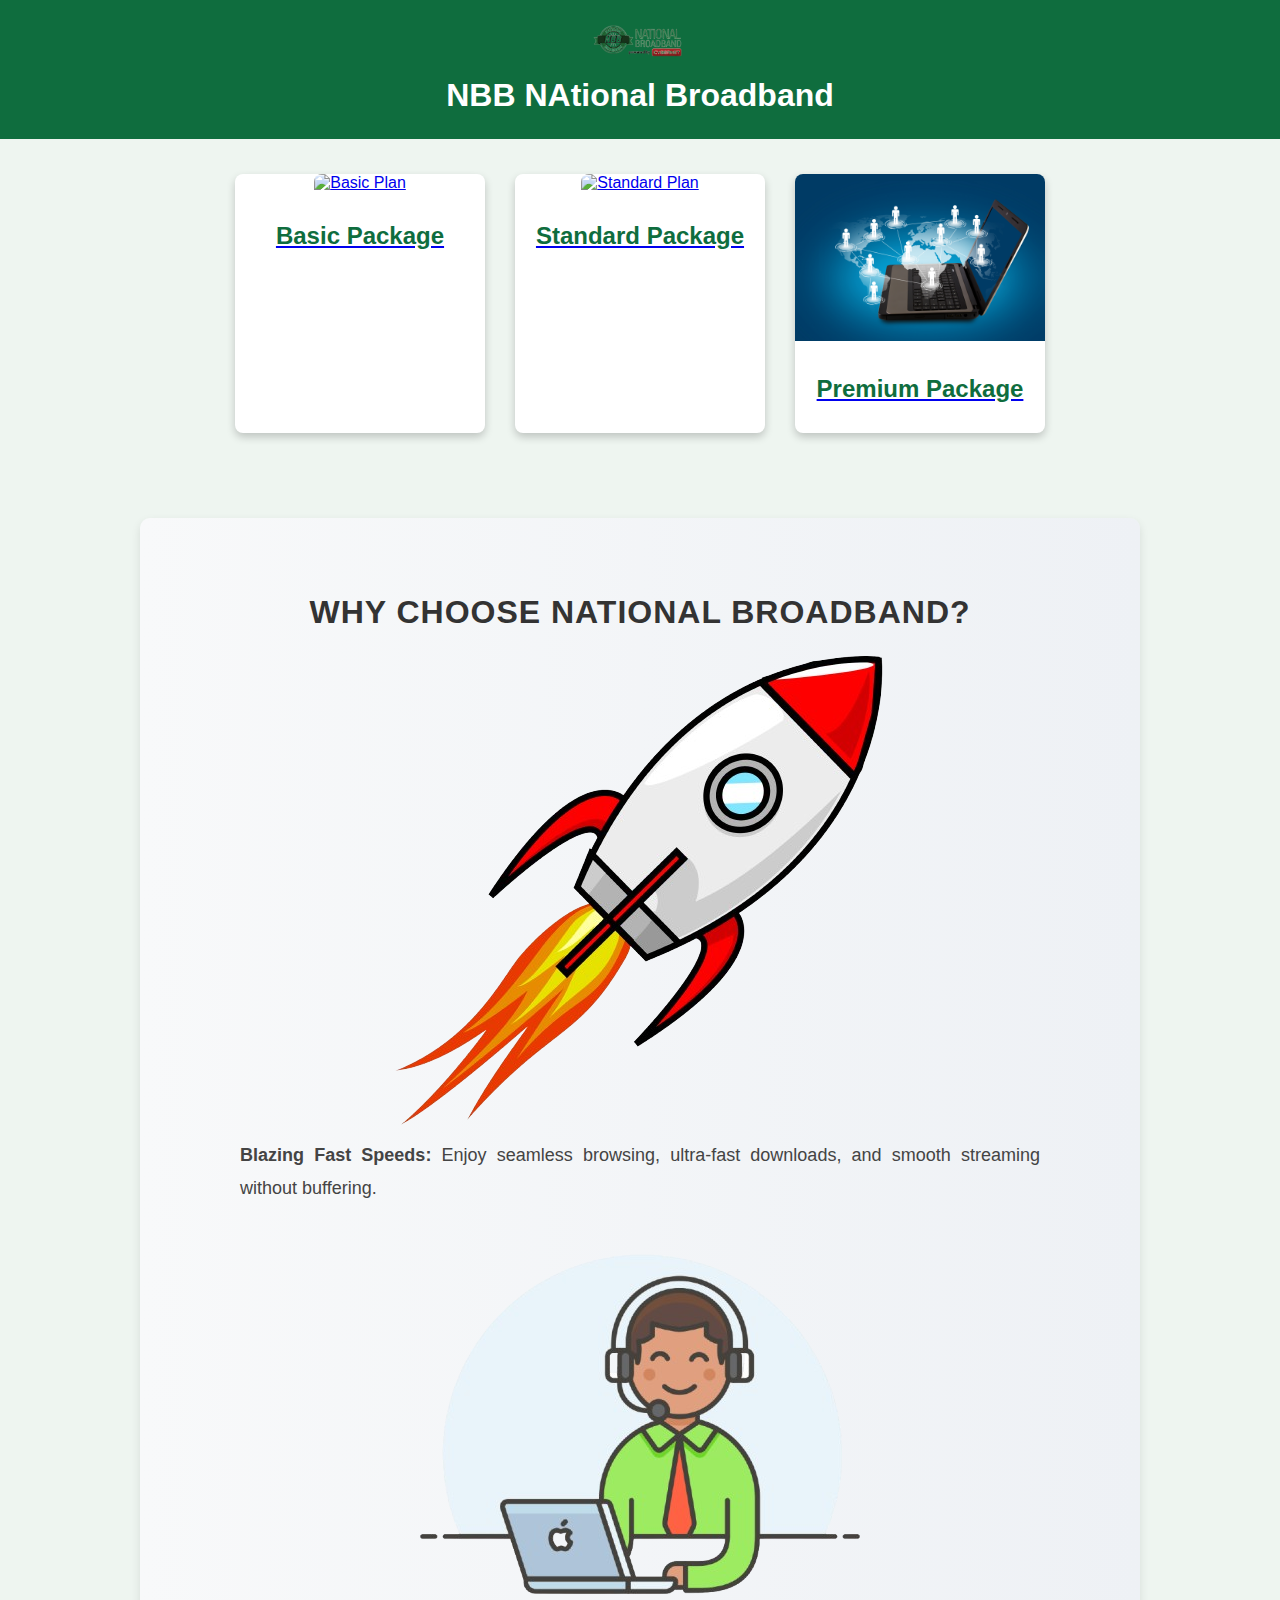
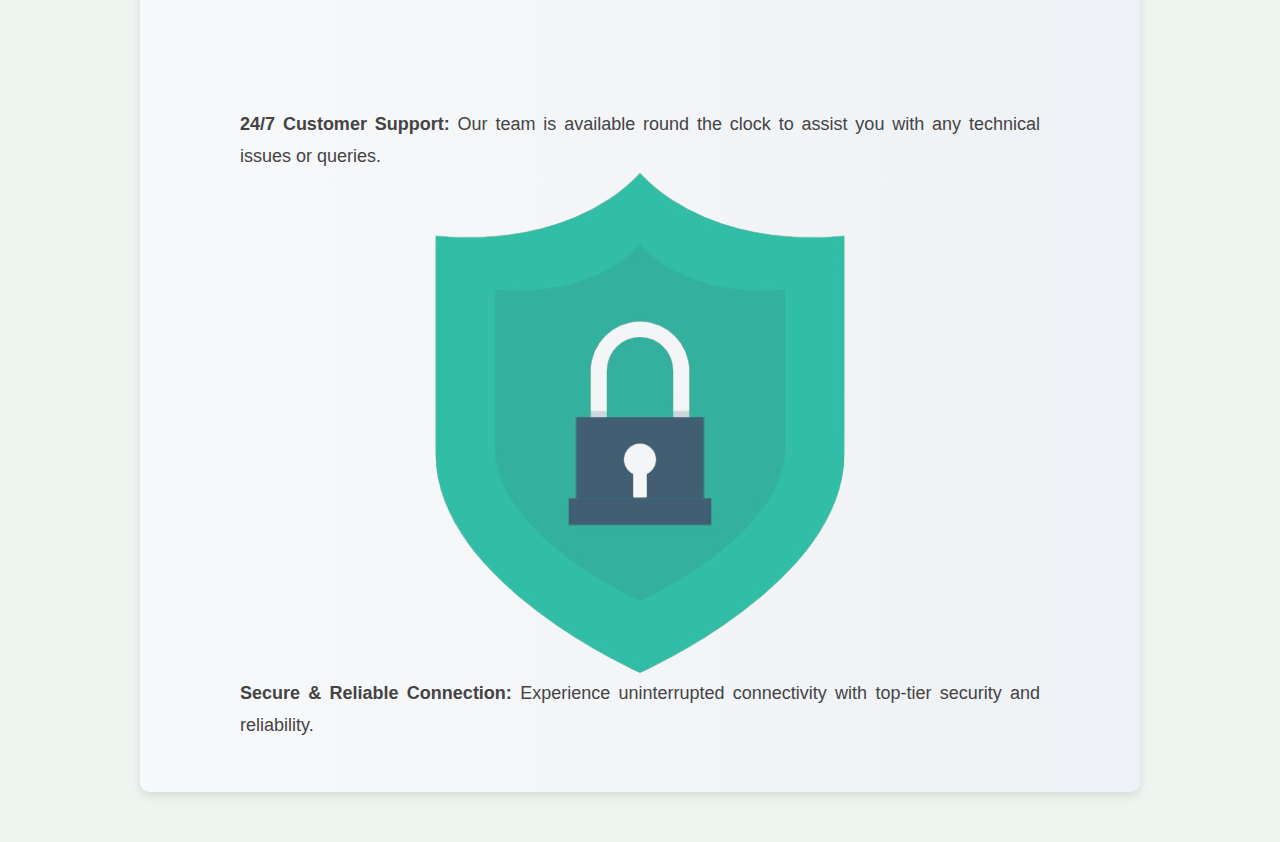
==== commit a6784b84: "Update index.html" ====
--- a/index.html
+++ b/index.html
@@ -11,7 +11,8 @@
     <!-- Header Section -->
     <header>
         <img src="nbb.png" alt="National Broadband Logo" class="logo">
-        <h1>Welcome to National Broadband</h1>
+        <h1>NBB 
+        NAtional Broadband</h1>
     </header>
 
     <!-- Package Sections -->
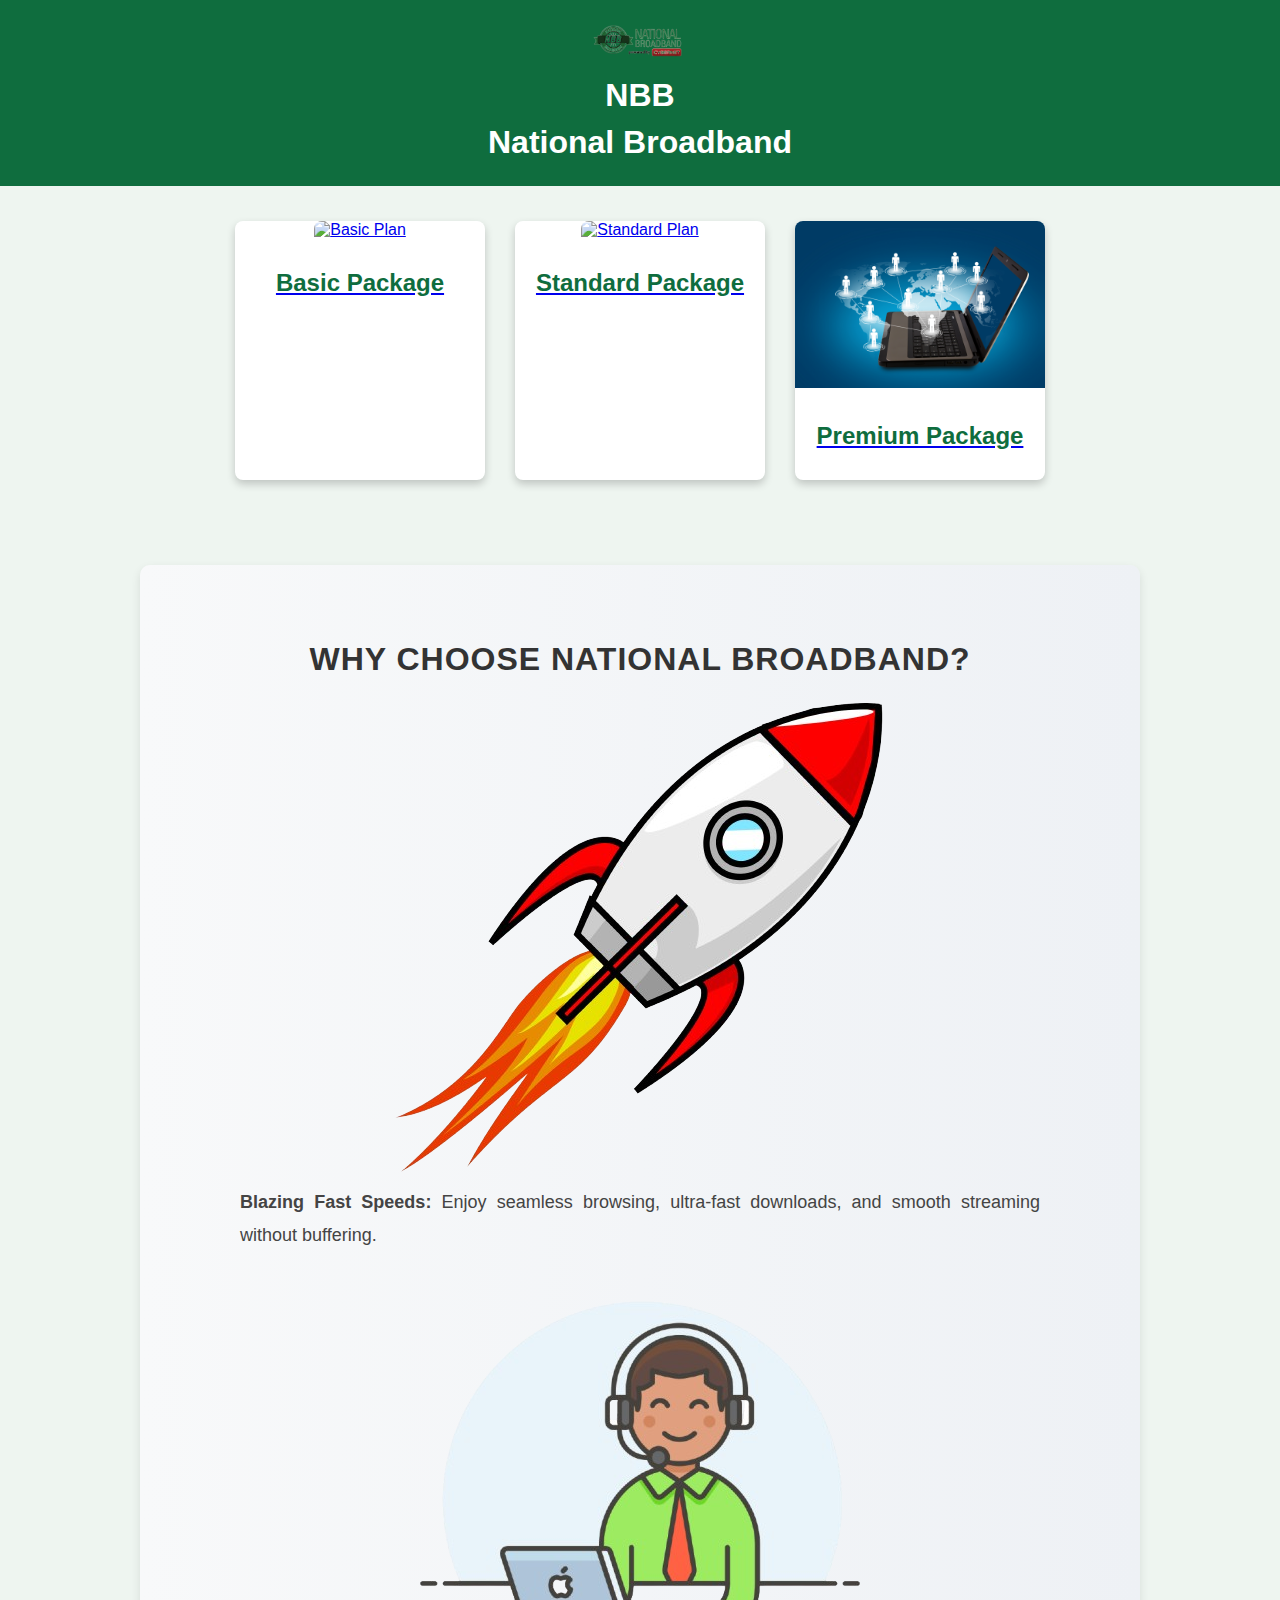
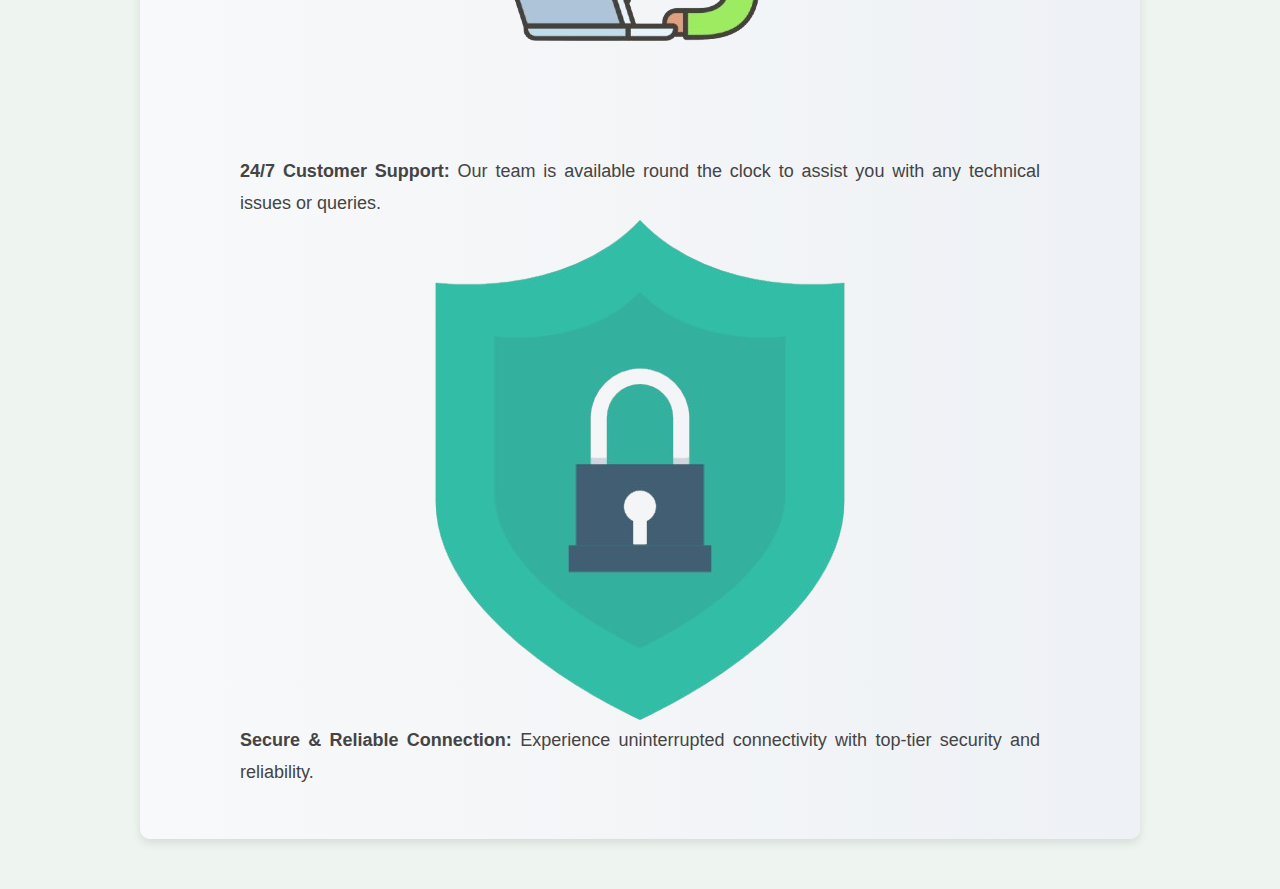
==== commit 850a9153: "Update index.html" ====
--- a/index.html
+++ b/index.html
@@ -5,14 +5,15 @@
     <meta name="viewport" content="width=device-width, initial-scale=1.0">
     <title>National Broadband</title>
     <link rel="stylesheet" href="style.css">
+    <script src="//code.tidio.co/c3qfomwcxiivrgosow5gdhvslghpadxg.js" async></script>
 </head>
 <body>
 
     <!-- Header Section -->
     <header>
         <img src="nbb.png" alt="National Broadband Logo" class="logo">
-        <h1>NBB 
-        NAtional Broadband</h1>
+        <h1>NBB</h1>
+         <h1>National Broadband</h1>
     </header>
 
     <!-- Package Sections -->
